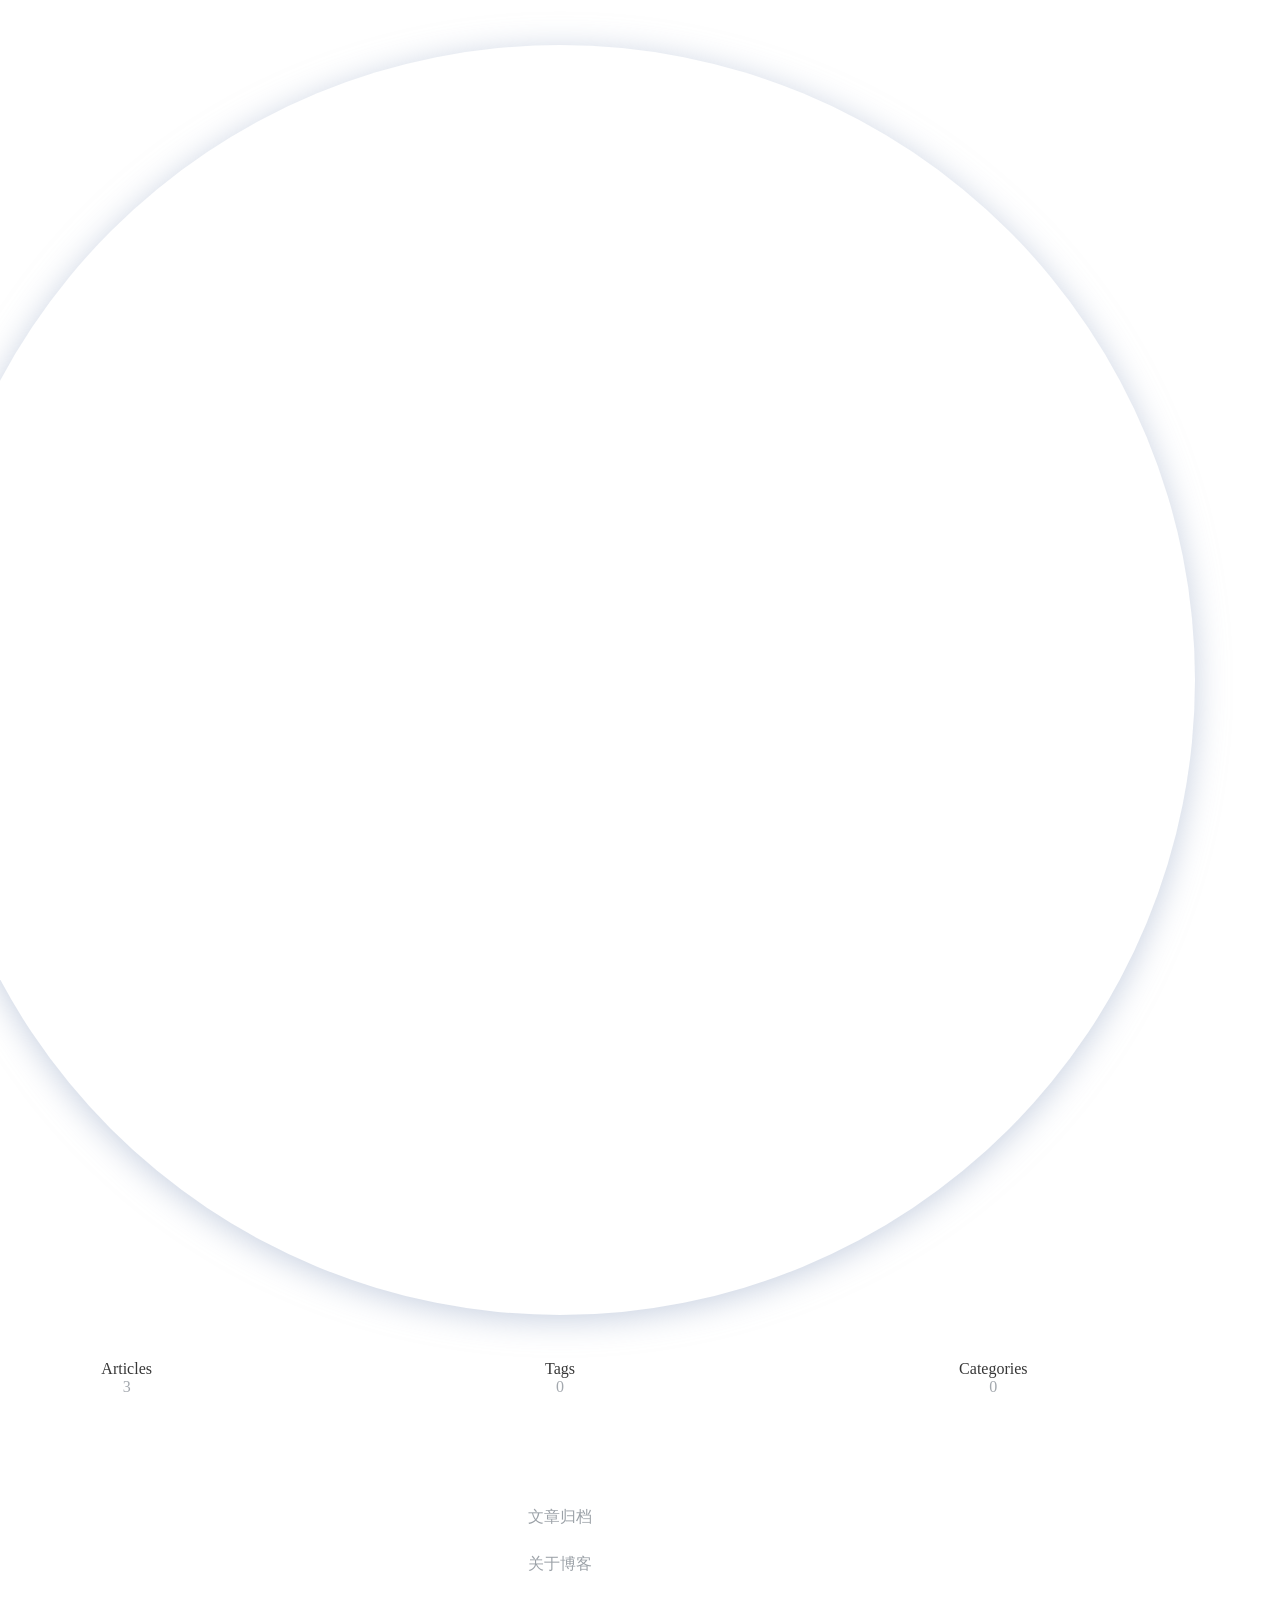
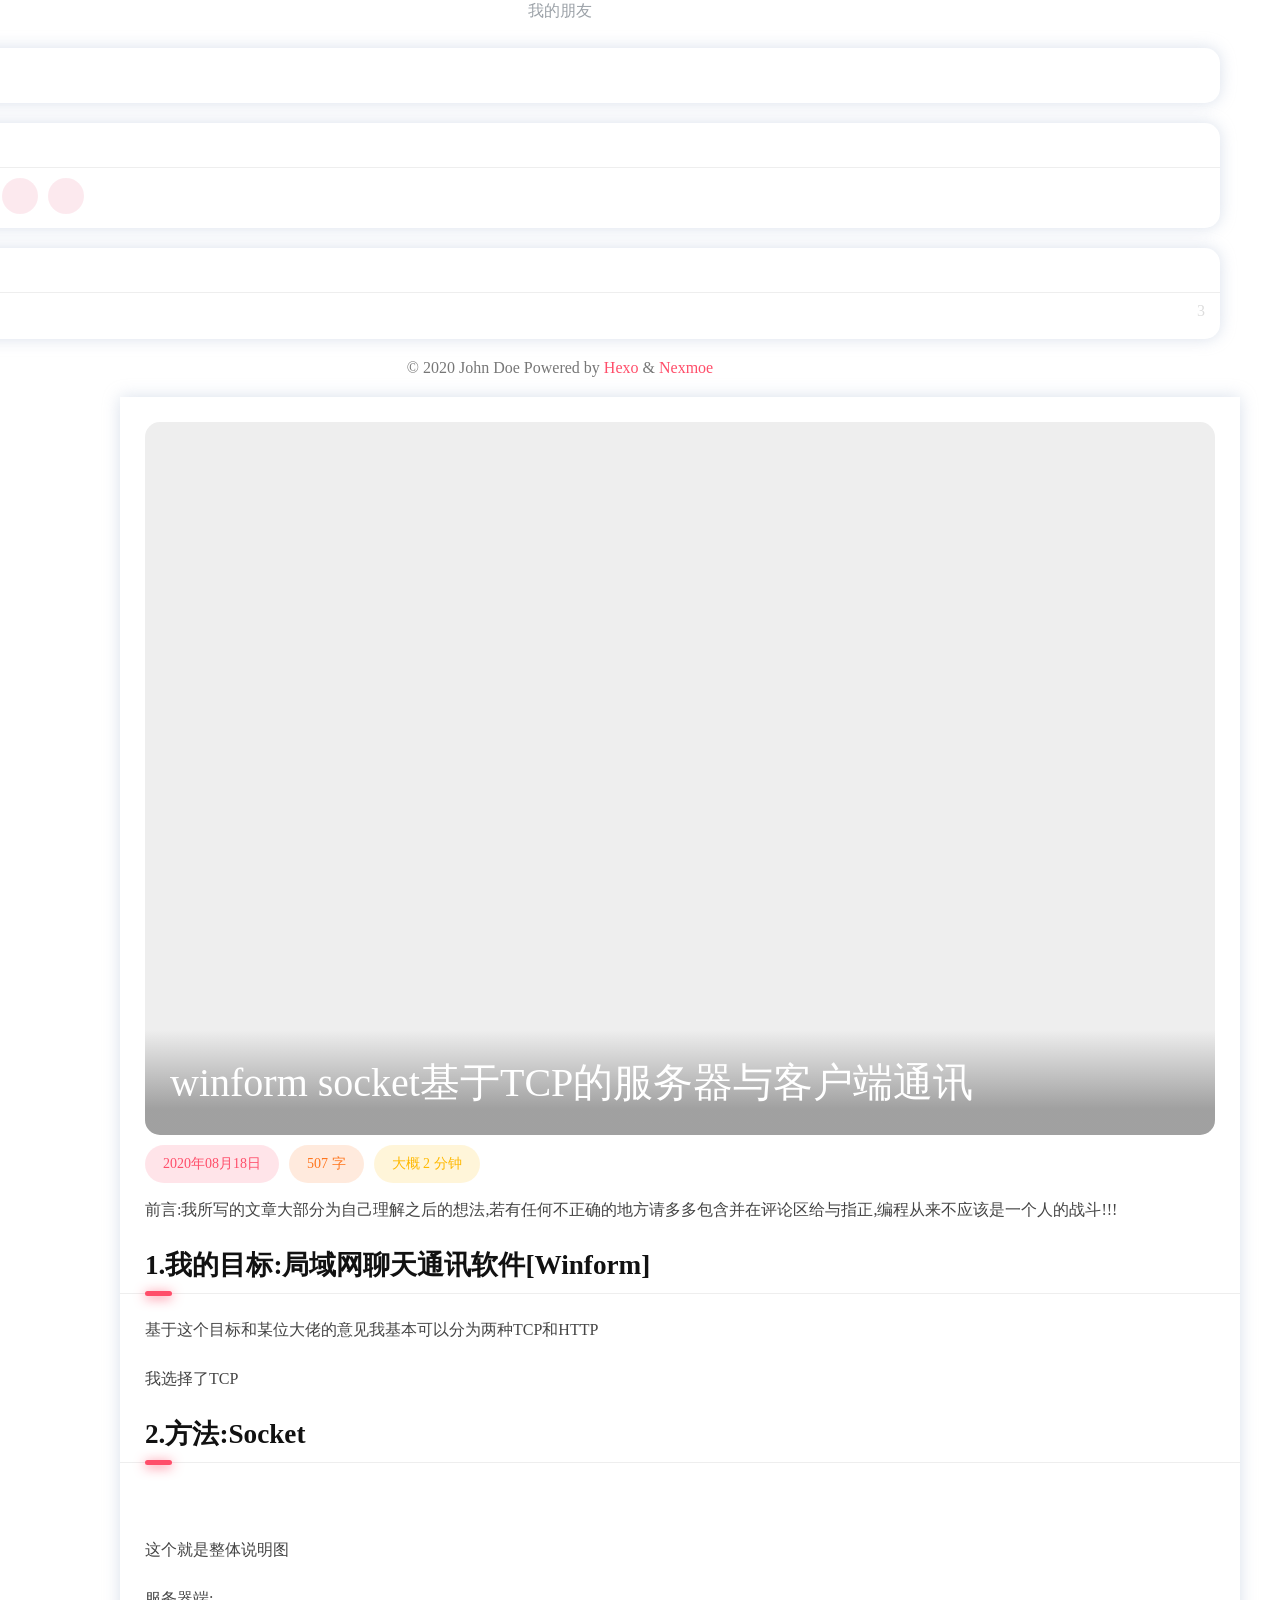
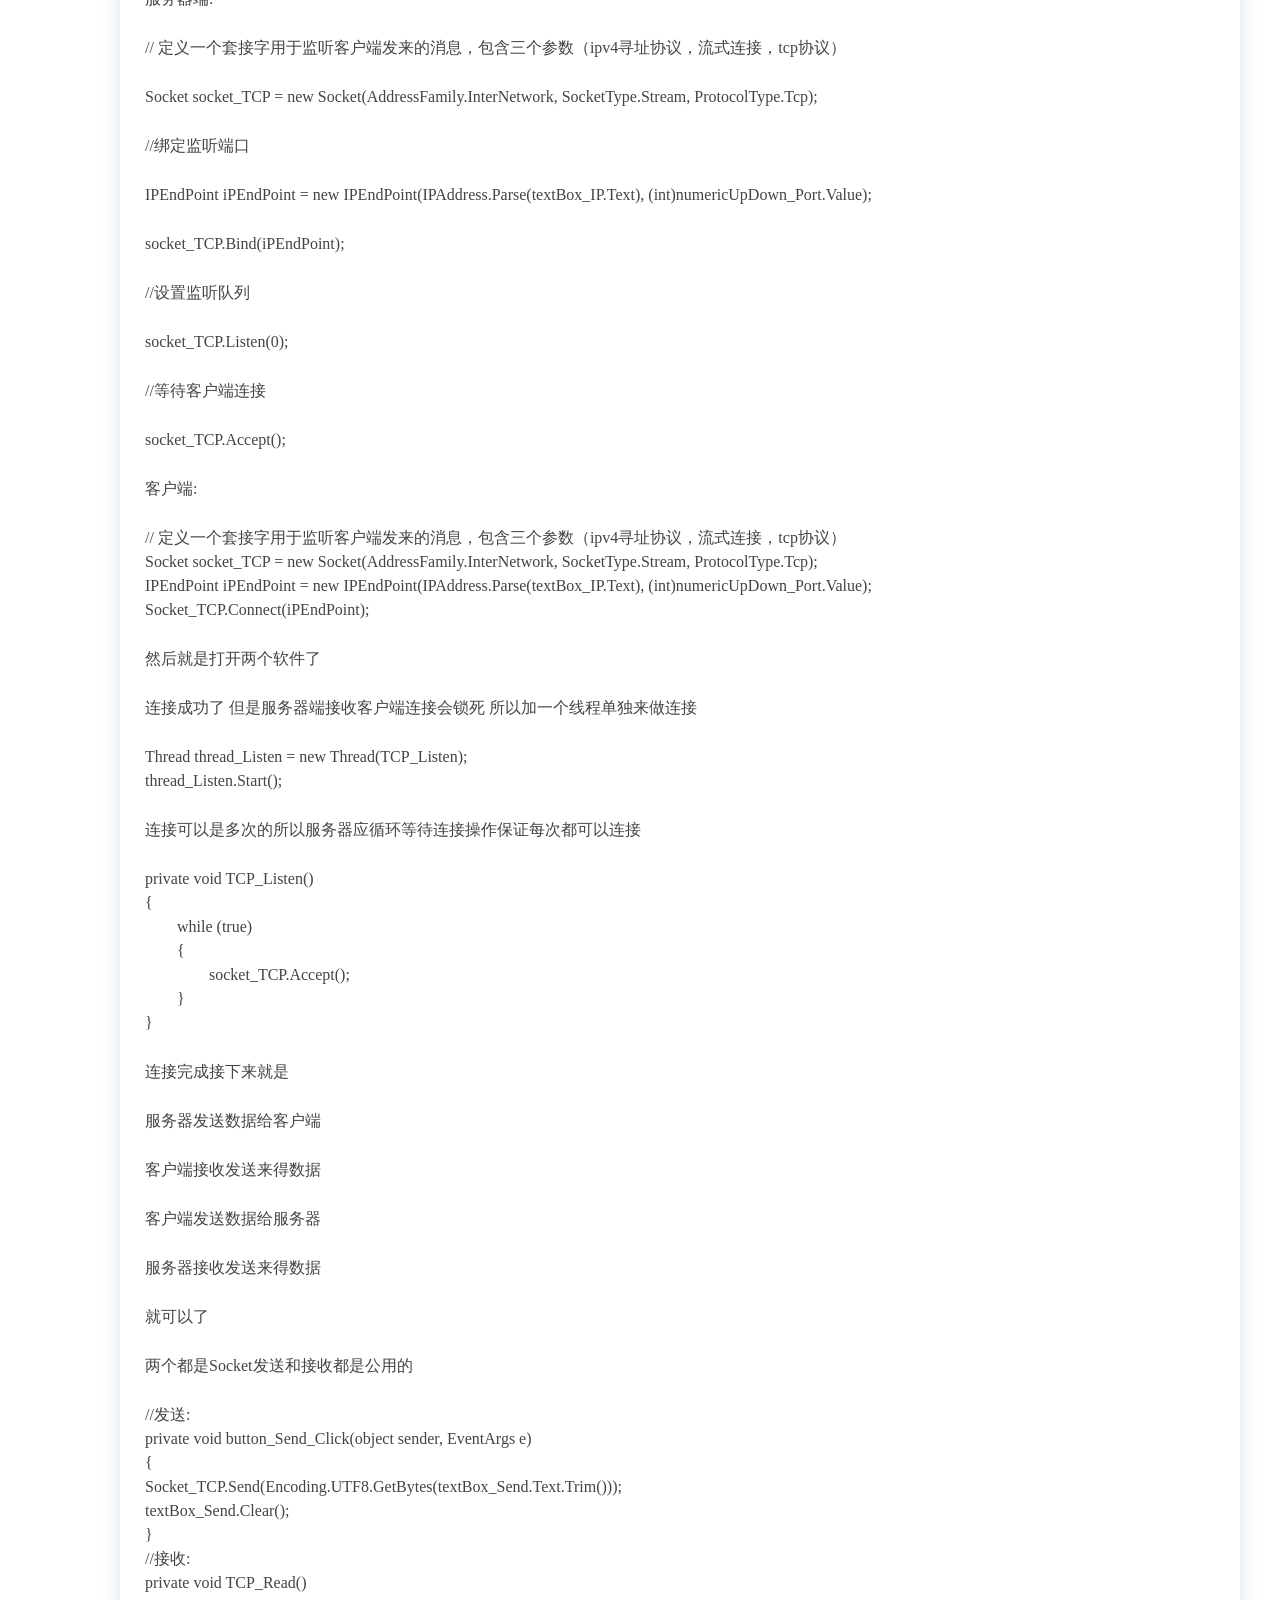
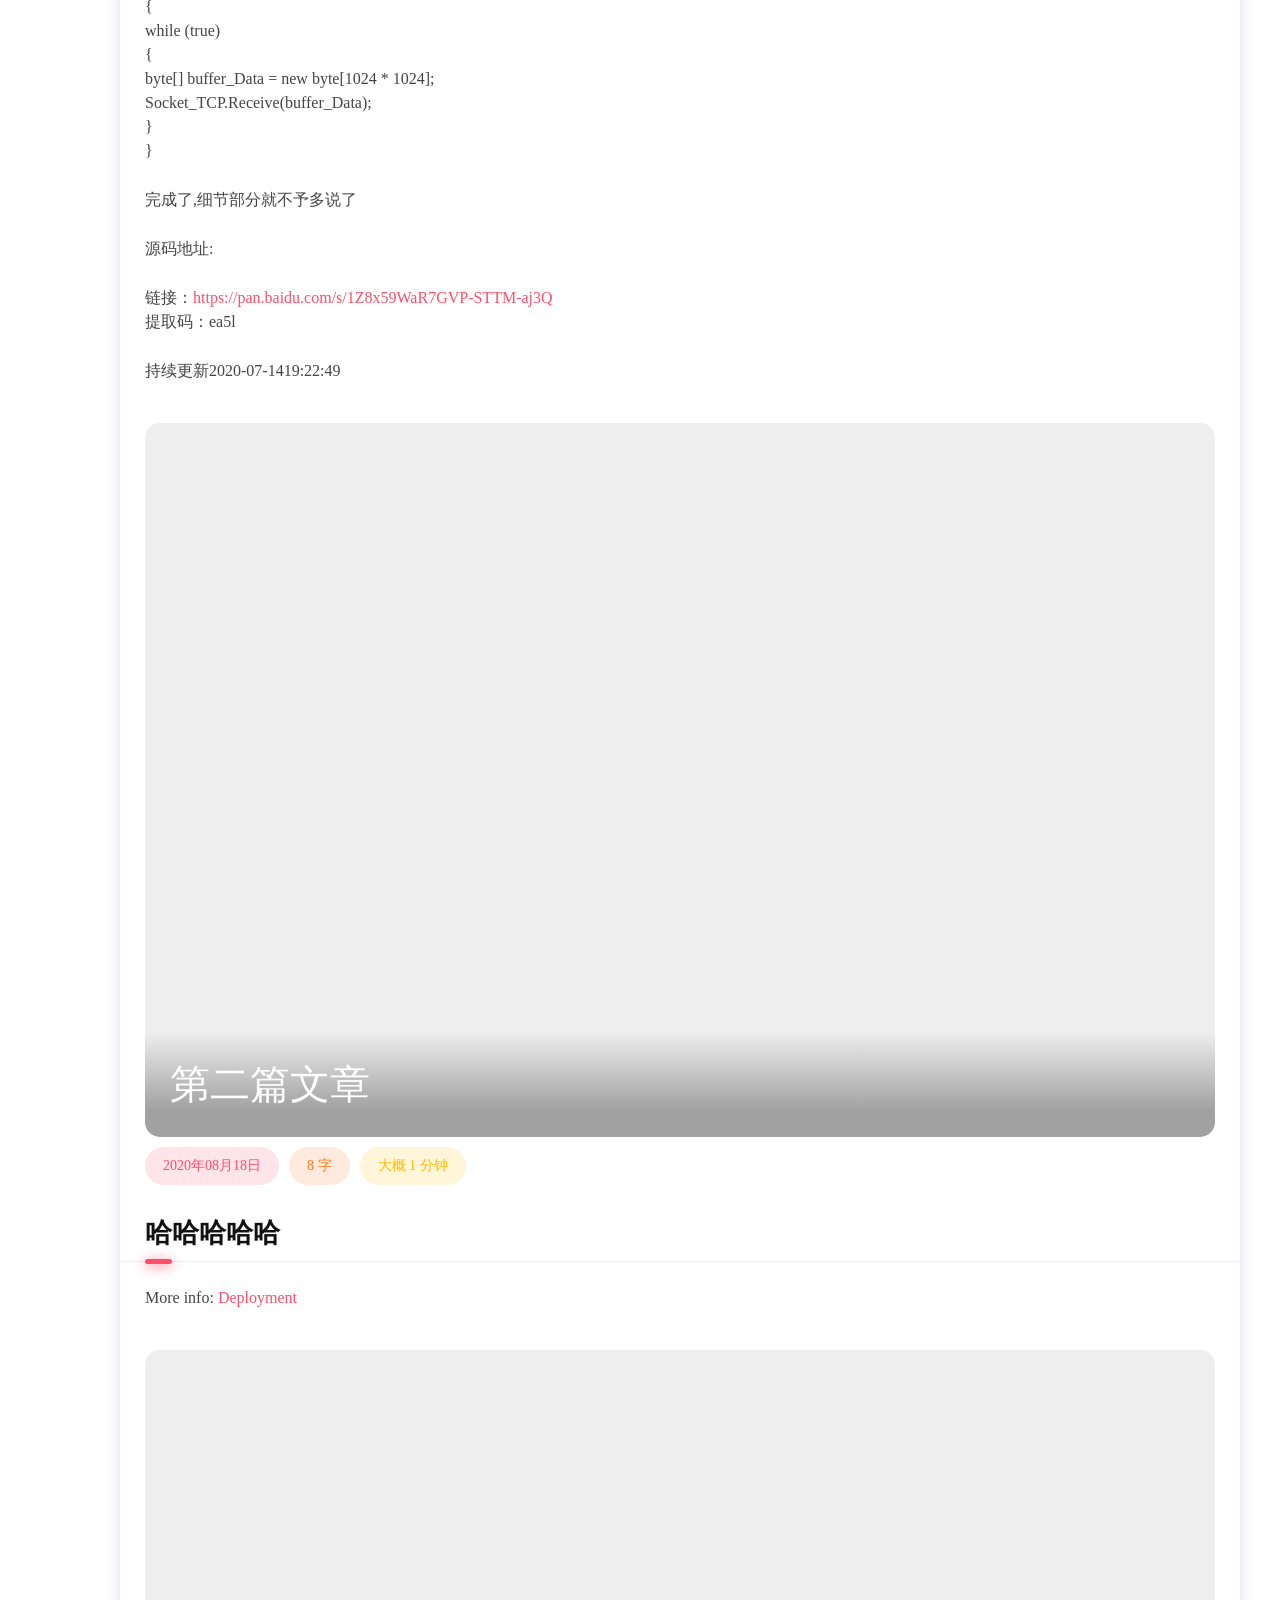
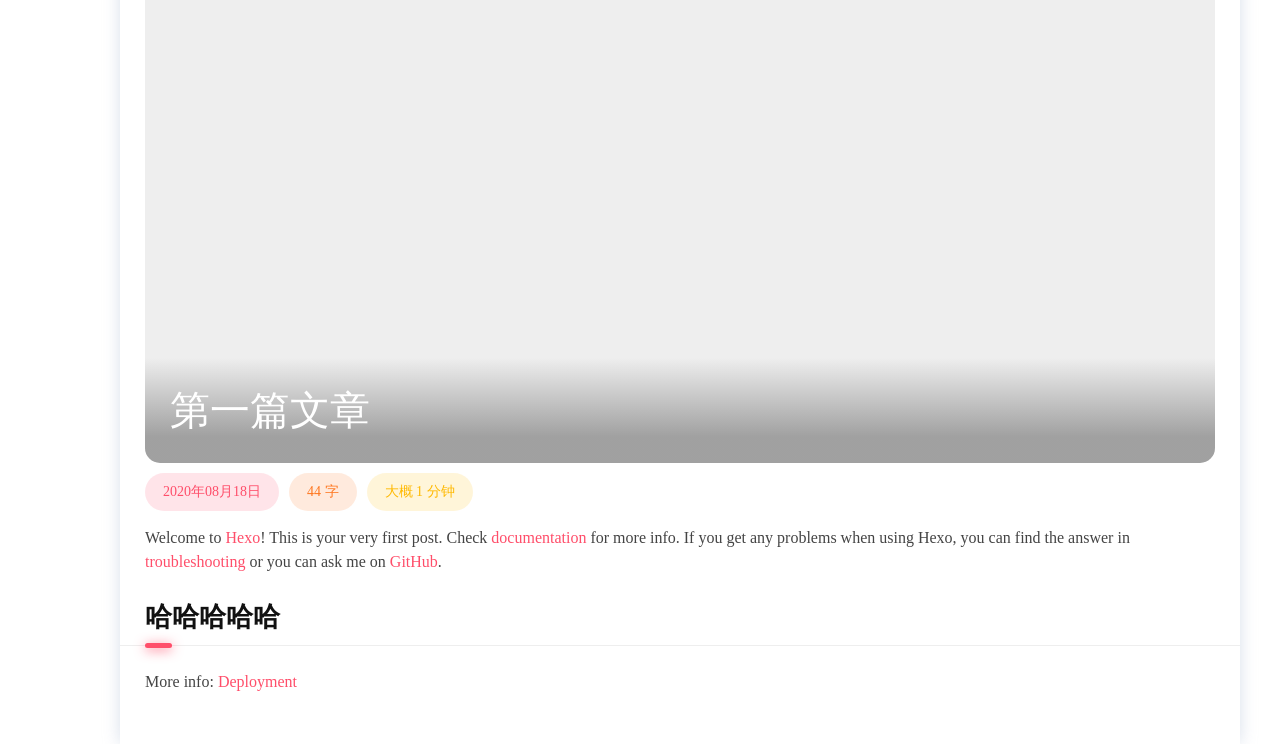
==== index.html @ d2e20ed9 "Site updated: 2020-08-18 17:33:33" ====
<!DOCTYPE html>

<html lang="en">

<head>
  
  <title>葬歌倾城</title>
  <meta charset="UTF-8">
  <meta name="description" content="">
  <meta name="viewport" content="width=device-width, initial-scale=1, maximum-scale=5">
  
  

  <link rel="shortcut icon" href="/favicon.ico" type="image/png" />
  <meta property="og:type" content="website">
<meta property="og:title" content="葬歌倾城">
<meta property="og:url" content="http://yoursite.com/index.html">
<meta property="og:site_name" content="葬歌倾城">
<meta property="og:locale" content="en_US">
<meta property="article:author" content="John Doe">
<meta name="twitter:card" content="summary">
  <link rel="stylesheet" href="https://cdn.jsdelivr.net/combine/npm/highlight.js@9.15.8/styles/atom-one-dark.css,gh/nexmoe/nexmoe.github.io@latest/lib/mdui_043tiny/css/mdui.css,gh/nexmoe/nexmoe.github.io@latest/lib/iconfont/iconfont.css?v=233" crossorigin>
  
    <link rel="stylesheet" href="///at.alicdn.com/t/font_2013763_gtq49u46q4m.css">
  
  <link rel="stylesheet" href="/css/style.css?v=1597742848672">
<meta name="generator" content="Hexo 5.0.2"></head>

<body class="mdui-drawer-body-left">
  
  <div id="nexmoe-background">
    <div class="nexmoe-bg" style="background-image: url(https://cdn.jsdelivr.net/gh/nexmoe/nexmoe.github.io@latest/images/cover/5c3aec85a4343.jpg)"></div>
    <div class="mdui-appbar mdui-shadow-0">
      <div class="mdui-toolbar">
        <a mdui-drawer="{target: '#drawer', swipe: true}" title="menu" class="mdui-btn mdui-btn-icon mdui-ripple"><i class="mdui-icon nexmoefont icon-menu"></i></a>
        <div class="mdui-toolbar-spacer"></div>
        <!--<a href="javascript:;" class="mdui-btn mdui-btn-icon"><i class="mdui-icon material-icons">search</i></a>-->
        <a href="/" title="John Doe" class="mdui-btn mdui-btn-icon"><img src="http://img1.juimg.com/180213/330823-1P21313091272.jpg" alt="John Doe"></a>
       </div>
    </div>
  </div>
  <div id="nexmoe-header">
      <div class="nexmoe-drawer mdui-drawer" id="drawer">
    <div class="nexmoe-avatar mdui-ripple">
        <a href="/" title="John Doe">
            <img src="http://img1.juimg.com/180213/330823-1P21313091272.jpg" alt="John Doe" alt="John Doe">
        </a>
    </div>
    <div class="nexmoe-count">
        <div><span>Articles</span>3</div>
        <div><span>Tags</span>0</div>
        <div><span>Categories</span>0</div>
    </div>
    <div class="nexmoe-list mdui-list" mdui-collapse="{accordion: true}">
        
        <a class="nexmoe-list-item mdui-list-item mdui-ripple" href="/" title="回到首页">
            <i class="mdui-list-item-icon nexmoefont icon-home"></i>
            <div class="mdui-list-item-content">
                回到首页
            </div>
        </a>
        
        <a class="nexmoe-list-item mdui-list-item mdui-ripple" href="/archives" title="文章归档">
            <i class="mdui-list-item-icon nexmoefont icon-container"></i>
            <div class="mdui-list-item-content">
                文章归档
            </div>
        </a>
        
        <a class="nexmoe-list-item mdui-list-item mdui-ripple" href="/about.html" title="关于博客">
            <i class="mdui-list-item-icon nexmoefont icon-info-circle"></i>
            <div class="mdui-list-item-content">
                关于博客
            </div>
        </a>
        
        <a class="nexmoe-list-item mdui-list-item mdui-ripple" href="/PY.html" title="我的朋友">
            <i class="mdui-list-item-icon nexmoefont icon-unorderedlist"></i>
            <div class="mdui-list-item-content">
                我的朋友
            </div>
        </a>
        
    </div>
    <aside id="nexmoe-sidebar">
  
  <div class="nexmoe-widget-wrap">
    <div class="nexmoe-widget nexmoe-search">
        <form id="search_form" action_e="https://cn.bing.com/search?q=site:nexmoe.com" onsubmit="return search();">
            <label><input id="search_value" name="q" type="search" placeholder="Search"></label>
        </form>
    </div>
</div>
  
  <div class="nexmoe-widget-wrap">
    <h3 class="nexmoe-widget-title">Social</h3>
    <div class="nexmoe-widget nexmoe-social">
        <a class="mdui-ripple" href="https://space.bilibili.com/67292154" target="_blank" mdui-tooltip="{content: '哔哩哔哩'}" style="color: rgb(231, 106, 141);background-color: rgba(231, 106, 141, .15);">
            <i class="nexmoefont icon-bilibili"></i>
        </a><a class="mdui-ripple" href="https://www.cnblogs.com/ZGQC/" target="_blank" mdui-tooltip="{content: '博客园'}" style="color: rgb(231, 106, 141);background-color: rgba(231, 106, 141, .15);">
            <i class="nexmoefont icon-bokeyuan"></i>
        </a><a class="mdui-ripple" href="https://github.com/885056928" target="_blank" mdui-tooltip="{content: 'GitHub'}" style="color: rgb(231, 106, 141);background-color: rgba(231, 106, 141, .15);">
            <i class="nexmoefont icon-git"></i>
        </a><a class="mdui-ripple" href="https://gitee.com/ZGQC" target="_blank" mdui-tooltip="{content: '码云'}" style="color: rgb(231, 106, 141);background-color: rgba(231, 106, 141, .15);">
            <i class="nexmoefont icon-mayun"></i>
        </a>
    </div>
</div>
  
  

  
  
  
  
  <div class="nexmoe-widget-wrap">
    <h3 class="nexmoe-widget-title">Archive</h3>
    <div class="nexmoe-widget">
      <ul class="archive-list"><li class="archive-list-item"><a class="archive-list-link" href="/archives/2020/">2020</a><span class="archive-list-count">3</span></li></ul>
    </div>
  </div>


<style>
.nexmoe-widget .archive-list-count{
	position : absolute;
	right: 15px;
	top:9px;
	color: #DDD;
}
</style>

  
</aside>
    <div class="nexmoe-copyright">
        &copy; 2020 John Doe
        Powered by <a href="http://hexo.io/" target="_blank">Hexo</a>
        & <a href="https://github.com/theme-nexmoe/hexo-theme-nexmoe" target="_blank">Nexmoe</a>
    </div>
</div><!-- .nexmoe-drawer -->
  </div>
  <div id="nexmoe-content">
    <div class="nexmoe-primary">
        <section class="nexmoe-posts">
    
    <div class="nexmoe-post">
        <a href="/2020/08/18/winform%20socket%E5%9F%BA%E4%BA%8ETCP%E7%9A%84%E6%9C%8D%E5%8A%A1%E5%99%A8%E4%B8%8E%E5%AE%A2%E6%88%B7%E7%AB%AF%E9%80%9A%E8%AE%AF/">
            
                <div class="nexmoe-post-cover mdui-ripple" style="padding-bottom: 66.66666666666666%;"> 
                    <img data-src="https://cdn.jsdelivr.net/gh/nexmoe/nexmoe.github.io@latest/images/cover/5c3aec85a4343.jpg" data-sizes="auto" alt="winform socket基于TCP的服务器与客户端通讯" class="lazyload">
                    <h1>winform socket基于TCP的服务器与客户端通讯</h1>
                </div>
            
        </a>

        <div class="nexmoe-post-meta nexmoe-rainbow">
            <a><i class="nexmoefont icon-calendar-fill"></i>2020年08月18日</a>
            <a><i class="nexmoefont icon-areachart"></i>507 字</a>
            <a><i class="nexmoefont icon-time-circle-fill"></i>大概 2 分钟</a>
        </div>

        <article>
            
                <p>前言:我所写的文章大部分为自己理解之后的想法,若有任何不正确的地方请多多包含并在评论区给与指正,编程从来不应该是一个人的战斗!!!</p>
<h2 id="1-我的目标-局域网聊天通讯软件-Winform"><a href="#1-我的目标-局域网聊天通讯软件-Winform" class="headerlink" title="1.我的目标:局域网聊天通讯软件[Winform]"></a>1.我的目标:局域网聊天通讯软件[Winform]</h2><p>基于这个目标和某位大佬的意见我基本可以分为两种TCP和HTTP</p>
<p>我选择了TCP</p>
<h2 id="2-方法-Socket"><a href="#2-方法-Socket" class="headerlink" title="2.方法:Socket"></a>2.方法:Socket</h2><p><img data-sizes="auto" data-src="https://img2020.cnblogs.com/blog/1595793/202007/1595793-20200714174446910-1679467831.png" alt="图1" class="lazyload"></p>
<p>这个就是整体说明图</p>
<p>服务器端:</p>
<p>// 定义一个套接字用于监听客户端发来的消息，包含三个参数（ipv4寻址协议，流式连接，tcp协议）</p>
<p>Socket socket_TCP = new Socket(AddressFamily.InterNetwork, SocketType.Stream, ProtocolType.Tcp);</p>
<p>//绑定监听端口</p>
<p>IPEndPoint iPEndPoint = new IPEndPoint(IPAddress.Parse(textBox_IP.Text), (int)numericUpDown_Port.Value);</p>
<p>socket_TCP.Bind(iPEndPoint);</p>
<p>//设置监听队列</p>
<p>socket_TCP.Listen(0);</p>
<p>//等待客户端连接</p>
<p>socket_TCP.Accept();</p>
<p>客户端:</p>
<p>// 定义一个套接字用于监听客户端发来的消息，包含三个参数（ipv4寻址协议，流式连接，tcp协议）<br>Socket socket_TCP = new Socket(AddressFamily.InterNetwork, SocketType.Stream, ProtocolType.Tcp);<br>IPEndPoint iPEndPoint = new IPEndPoint(IPAddress.Parse(textBox_IP.Text), (int)numericUpDown_Port.Value);<br>Socket_TCP.Connect(iPEndPoint);</p>
<p>然后就是打开两个软件了</p>
<p>连接成功了 但是服务器端接收客户端连接会锁死 所以加一个线程单独来做连接</p>
<p>Thread thread_Listen = new Thread(TCP_Listen);<br>thread_Listen.Start();</p>
<p>连接可以是多次的所以服务器应循环等待连接操作保证每次都可以连接</p>
<p>private void TCP_Listen()<br>{<br>　　while (true)<br>　　{<br>　　　　socket_TCP.Accept();<br>　　}<br>}</p>
<p>连接完成接下来就是</p>
<p>服务器发送数据给客户端 </p>
<p>客户端接收发送来得数据</p>
<p>客户端发送数据给服务器</p>
<p>服务器接收发送来得数据</p>
<p>就可以了</p>
<p>两个都是Socket发送和接收都是公用的</p>
<p>//发送:<br>private void button_Send_Click(object sender, EventArgs e)<br>{<br>    Socket_TCP.Send(Encoding.UTF8.GetBytes(textBox_Send.Text.Trim()));<br>    textBox_Send.Clear();<br>}<br>//接收:<br>private void TCP_Read()<br>{<br>    while (true)<br>    {<br>        byte[] buffer_Data = new byte[1024 * 1024];<br>        Socket_TCP.Receive(buffer_Data);<br>    }<br>}</p>
<p>完成了,细节部分就不予多说了</p>
<p>源码地址:</p>
<p>链接：<a target="_blank" rel="noopener" href="https://pan.baidu.com/s/1Z8x59WaR7GVP-STTM-aj3Q">https://pan.baidu.com/s/1Z8x59WaR7GVP-STTM-aj3Q</a><br>提取码：ea5l</p>
<p>持续更新2020-07-1419:22:49</p>

            
        </article>
    </div>
    
    <div class="nexmoe-post">
        <a href="/2020/08/18/%E7%AC%AC%E4%B8%80%E7%AF%87%E6%96%87%E7%AB%A0/">
            
                <div class="nexmoe-post-cover mdui-ripple" style="padding-bottom: 66.66666666666666%;"> 
                    <img data-src="https://cdn.jsdelivr.net/gh/nexmoe/nexmoe.github.io@latest/images/cover/5c3aec85a4343.jpg" data-sizes="auto" alt="第二篇文章" class="lazyload">
                    <h1>第二篇文章</h1>
                </div>
            
        </a>

        <div class="nexmoe-post-meta nexmoe-rainbow">
            <a><i class="nexmoefont icon-calendar-fill"></i>2020年08月18日</a>
            <a><i class="nexmoefont icon-areachart"></i>8 字</a>
            <a><i class="nexmoefont icon-time-circle-fill"></i>大概 1 分钟</a>
        </div>

        <article>
            
                <h2 id="哈哈哈哈哈"><a href="#哈哈哈哈哈" class="headerlink" title="哈哈哈哈哈"></a>哈哈哈哈哈</h2><p>More info: <a target="_blank" rel="noopener" href="https://hexo.io/docs/one-command-deployment.html">Deployment</a></p>

            
        </article>
    </div>
    
    <div class="nexmoe-post">
        <a href="/2020/08/18/text/">
            
                <div class="nexmoe-post-cover mdui-ripple" style="padding-bottom: 66.66666666666666%;"> 
                    <img data-src="https://cdn.jsdelivr.net/gh/nexmoe/nexmoe.github.io@latest/images/cover/5c3aec85a4343.jpg" data-sizes="auto" alt="第一篇文章" class="lazyload">
                    <h1>第一篇文章</h1>
                </div>
            
        </a>

        <div class="nexmoe-post-meta nexmoe-rainbow">
            <a><i class="nexmoefont icon-calendar-fill"></i>2020年08月18日</a>
            <a><i class="nexmoefont icon-areachart"></i>44 字</a>
            <a><i class="nexmoefont icon-time-circle-fill"></i>大概 1 分钟</a>
        </div>

        <article>
            
                <p>Welcome to <a target="_blank" rel="noopener" href="https://hexo.io/">Hexo</a>! This is your very first post. Check <a target="_blank" rel="noopener" href="https://hexo.io/docs/">documentation</a> for more info. If you get any problems when using Hexo, you can find the answer in <a target="_blank" rel="noopener" href="https://hexo.io/docs/troubleshooting.html">troubleshooting</a> or you can ask me on <a target="_blank" rel="noopener" href="https://github.com/hexojs/hexo/issues">GitHub</a>.</p>
<h2 id="哈哈哈哈哈"><a href="#哈哈哈哈哈" class="headerlink" title="哈哈哈哈哈"></a>哈哈哈哈哈</h2><p>More info: <a target="_blank" rel="noopener" href="https://hexo.io/docs/one-command-deployment.html">Deployment</a></p>

            
        </article>
    </div>
    
</section>

    </div>
  </div>
  <script src="https://cdn.jsdelivr.net/combine/npm/lazysizes@5.1.0/lazysizes.min.js,gh/highlightjs/cdn-release@9.15.8/build/highlight.min.js,npm/mdui@0.4.3/dist/js/mdui.min.js?v=1"></script>
<script >hljs.initHighlightingOnLoad();</script>


    <script src="https://cdn.jsdelivr.net/gh/xtaodada/xtaodada.github.io@0.0.2/copy.js"></script>


<script src="/js/app.js?v=1597742848673"></script>
  





</body>

</html>
---- css/style.css ----
*,
*::after,
*::before {
  box-sizing: border-box;
}
a {
  text-decoration: none;
}
body {
  max-width: 1200px;
  margin: auto !important;
}
#nexmoe-background .nexmoe-bg {
  opacity: 0.2;
  background-size: cover;
  filter: blur(30px);
  height: 100vh;
  width: 100%;
  position: fixed;
  top: 0;
  left: 0;
  z-index: -1;
}
#nexmoe-background .mdui-appbar {
  padding: 10px;
  display: none;
}
#nexmoe-background .mdui-appbar img {
  width: 100%;
}
@media screen and (max-width: 1023px) {
  .nexmoe-bg {
    position: relative;
  }
  .mdui-appbar {
    display: block !important;
  }
}
#nexmoe-header {
  margin-left: -240px;
}
#nexmoe-header .mdui-drawer {
  left: unset;
  scrollbar-width: none;
}
#nexmoe-header .mdui-drawer::-webkit-scrollbar {
  display: none;
}
#nexmoe-header .nexmoe-avatar,
#nexmoe-header .nexmoe-avatar img {
  width: 100%;
  font-size: 0 0;
  border-radius: 80px;
  -webkit-border-radius: 80px;
  -moz-border-radius: 80px;
  box-shadow: inset 0 -1px 0 #333 sf;
  -webkit-transition: -webkit-transform 1.5s ease-out;
  -moz-transition: -moz-transform 1.5s ease-out;
  transition: transform 1.5s ease-out;
}
#nexmoe-header .nexmoe-avatar {
  margin: 45px;
  z-index: 4;
  position: relative;
  font-size: 0;
  width: calc(100% - 90px);
  overflow: hidden;
  border-radius: 100%;
  box-shadow: 0 0.3rem 2rem rgba(161,177,204,0.6);
}
#nexmoe-header .nexmoe-avatar a {
  padding-bottom: 100%;
  display: block;
  height: 0;
}
#nexmoe-header .nexmoe-count {
  padding: 0 30px;
  margin-bottom: 30px;
  display: -webkit-box;
  display: -ms-flexbox;
  display: flex;
}
#nexmoe-header .nexmoe-count div {
  -webkit-box-flex: 1;
  -ms-flex: 1;
  flex: 1;
  text-align: center;
  color: #a3a8ae;
}
#nexmoe-header .nexmoe-count div span {
  color: #363636;
  display: block;
}
#nexmoe-header .nexmoe-search input {
  border: none !important;
  background-color: transparent;
  padding: 20px;
  box-sizing: border-box;
  outline: none;
}
#nexmoe-header .nexmoe-social {
  padding: 5px;
}
#nexmoe-header .nexmoe-social a {
  width: 36px;
  height: 36px;
  line-height: 36px;
  margin: 5px;
  border-radius: 100%;
  display: inline-block;
  text-align: center;
  color: #606266;
}
#nexmoe-header .nexmoe-list {
  padding: 8px 20px;
}
#nexmoe-header .nexmoe-list .nexmoe-list-item {
  padding: 0 36px;
  color: #9ca2a8;
  transition: all 0.35s ease-out;
  border-radius: 15px;
  margin-bottom: 10px;
  text-align: center;
}
#nexmoe-header .nexmoe-list .nexmoe-list-item.active,
#nexmoe-header .nexmoe-list .nexmoe-list-item.active i {
  color: #fff;
}
#nexmoe-header .nexmoe-list .nexmoe-list-item.active {
  opacity: 0.9;
  background: #ff4e6a;
  box-shadow: 0 2px 12px #ff4e6a;
}
#nexmoe-header .nexmoe-list .nexmoe-list-item i {
  font-size: 22px;
  color: #9ca2a8;
}
#nexmoe-header .nexmoe-list .nexmoe-list-item .mdui-list-item-content {
  margin-left: 0px;
  transition: all 0.35s ease-out;
}
#nexmoe-header .nexmoe-widget-wrap {
  box-shadow: 0 0 1rem rgba(161,177,204,0.4);
  background-color: #fff;
  margin: 20px;
  border-radius: 15px;
  overflow: hidden;
  white-space: normal;
}
#nexmoe-header .nexmoe-widget-wrap .nexmoe-widget-title {
  font-size: 1.2em;
  font-weight: normal;
  padding: 12px 10px 10px;
  border-bottom: 1px solid #eee;
  margin: 0;
}
#nexmoe-header .nexmoe-widget-wrap .nexmoe-widget ul {
  list-style-type: none;
  padding: 0;
  margin: 0;
}
#nexmoe-header .nexmoe-widget-wrap .nexmoe-widget ul li {
  overflow: hidden;
  text-overflow: ellipsis;
  white-space: nowrap;
  border-bottom: 1px solid #eee;
  position: relative;
}
#nexmoe-header .nexmoe-widget-wrap .nexmoe-widget ul li a {
  padding: 14px 10px;
  display: block;
  color: #606266;
}
#nexmoe-header .nexmoe-widget-wrap .nexmoe-widget ul li:last-child {
  border-bottom: none;
}
#nexmoe-header .nexmoe-widget-wrap .nexmoe-widget .category-list-count {
  background-color: rgba(255,78,106,0.1);
  display: inline-block;
  width: 26px;
  height: 26px;
  line-height: 26px;
  text-align: center;
  border-radius: 100%;
  color: #ff4e6a;
  position: absolute;
  right: 10px;
  top: 10px;
}
#nexmoe-header .nexmoe-widget-wrap .tagcloud {
  padding: 10px;
  padding-bottom: 5px;
}
#nexmoe-header .nexmoe-widget-wrap .tagcloud a {
  border-radius: 15px;
  padding: 5px 10px;
  font-size: 12px !important;
  display: inline-block;
  margin-bottom: 5px;
}
#nexmoe-header .nexmoe-widget-wrap .tagcloud a:before {
  content: "# ";
}
#nexmoe-header .nexmoe-widget-wrap:first-child {
  margin-top: 0;
}
#nexmoe-header .nexmoe-copyright {
  padding: 0 30px;
  text-align: center;
  color: #777;
  white-space: normal;
  margin-bottom: 20px;
}
#nexmoe-header .nexmoe-copyright a {
  color: #ff4e6a;
}
@media screen and (max-width: 1024px) {
  #nexmoe-header {
    margin-left: 0;
  }
  #nexmoe-header .mdui-drawer {
    left: 0;
  }
}
#nexmoe-content {
  position: relative;
}
#nexmoe-content .nexmoe-primary {
  box-shadow: 0 0 1rem rgba(161,177,204,0.4);
  background-color: #fff;
  float: left;
  width: 100%;
  padding: 25px;
  position: absolute;
  min-height: 100vh;
}
#nexmoe-content .nexmoe-primary .nexmoe-page-nav {
  list-style: none;
  text-align: center;
  display: inline-block;
  color: #ddd;
  background-color: #f5f6f5;
  border-radius: 15px;
  margin-top: -10px;
}
#nexmoe-content .nexmoe-primary .nexmoe-page-nav .prev {
  margin-left: 8px;
}
#nexmoe-content .nexmoe-primary .nexmoe-page-nav .page-number,
#nexmoe-content .nexmoe-primary .nexmoe-page-nav .extend {
  color: #999;
  border-radius: 15px;
  width: 35px;
  height: 35px;
  line-height: 35px;
  margin-right: 8px;
  float: left;
}
#nexmoe-content .nexmoe-primary .nexmoe-page-nav .current {
  color: #fff;
  background: #ff4e6a;
  opacity: 0.9;
  box-shadow: 0 2px 12px #ff4e6a;
}
#nexmoe-content .nexmoe-posts {
  position: relative;
}
#nexmoe-content .nexmoe-posts .nexmoe-post {
  width: 100%;
  margin-bottom: 40px;
}
#nexmoe-content .nexmoe-posts .nexmoe-post article p:first-child {
  margin-top: 0;
}
#nexmoe-content .nexmoe-posts .nexmoe-post article p:last-child {
  margin-bottom: 0;
}
#nexmoe-content .nexmoe-posts .nexmoe-post-meta {
  margin: 10px 0 !important;
}
#nexmoe-content .nexmoe-posts .nexmoe-post:last-child {
  margin-bottom: 25px;
}
#nexmoe-content .nexmoe-post .nexmoe-post-cover {
  width: 100%;
  position: relative;
  overflow: hidden;
  border-radius: 15px;
  min-height: 95px;
  background-color: #eee;
}
#nexmoe-content .nexmoe-post .nexmoe-post-cover img {
  width: 100%;
  display: block;
  opacity: 0;
  transition: opacity 400ms ease-out;
  position: absolute;
  left: 0;
  top: 0;
  border-radius: 15px;
  border: 1px solid #eee;
}
#nexmoe-content .nexmoe-post .nexmoe-post-cover img.lazyloaded {
  opacity: 1;
}
#nexmoe-content .nexmoe-post .nexmoe-post-cover h1 {
  color: #fff;
  font-size: 2.5em;
  font-weight: normal;
  margin: 0;
  margin-top: 10px;
  padding-left: 1px;
  position: absolute;
  bottom: 0;
  width: 100%;
  box-sizing: border-box;
  text-transform: none;
  z-index: 1;
  margin: 0;
  padding: 25px;
}
#nexmoe-content .nexmoe-post .nexmoe-post-cover h1:after {
  background-image: -moz-linear-gradient(to top, rgba(16,16,16,0.35) 25%, rgba(16,16,16,0) 100%);
  background-image: -webkit-linear-gradient(to top, rgba(16,16,16,0.35) 25%, rgba(16,16,16,0) 100%);
  background-image: -ms-linear-gradient(to top, rgba(16,16,16,0.35) 25%, rgba(16,16,16,0) 100%);
  background-image: linear-gradient(to top, rgba(16,16,16,0.35) 25%, rgba(16,16,16,0) 100%);
  -moz-pointer-events: none;
  -webkit-pointer-events: none;
  -ms-pointer-events: none;
  pointer-events: none;
  background-size: cover;
  content: '';
  display: block;
  height: 100%;
  left: 0;
  position: absolute;
  bottom: 0;
  width: 100%;
  z-index: -1;
}
#nexmoe-content .nexmoe-post .nexmoe-post-meta {
  margin: 25px 0px;
  font-size: 0;
}
#nexmoe-content .nexmoe-post .nexmoe-post-meta a {
  border-radius: 20px;
  padding: 10px 18px;
  font-size: 14px;
  display: inline-block;
  margin-bottom: 5px;
  margin-right: 10px;
}
#nexmoe-content .nexmoe-post .nexmoe-post-meta a .nexmoefont {
  font-size: 14px;
}
#nexmoe-content .nexmoe-post .nexmoe-post-meta a:before,
#nexmoe-content .nexmoe-post .nexmoe-post-meta i:before {
  margin-right: 5px;
}
#nexmoe-content .nexmoe-post .nexmoe-post-copyright {
  margin: 0 -25px;
  margin-bottom: 25px;
  padding: 25px;
  color: #856404;
  background-color: #fff3cd;
  line-height: 1.5em;
  position: relative;
}
#nexmoe-content .nexmoe-post .nexmoe-post-copyright a {
  color: #ff4e6a;
}
#nexmoe-content .nexmoe-post-footer {
  background-color: #f5f6f5;
  padding: 25px;
  margin: -25px;
  margin-top: 0;
}
#nexmoe-content::after {
  clear: both;
  display: table;
  content: ' ';
}
@media screen and (max-width: 1024px) {
  #nexmoe-content .nexmoe-primary {
    width: 100%;
    position: relative;
    min-height: 100vh;
  }
  #nexmoe-content .nexmoe-secondary {
    display: none;
  }
}
@media screen and (min-width: 1024px) {
  body {
    padding-left: 80px;
  }
  #nexmoe-header .mdui-drawer-close {
    -webkit-transform: translateX(-160px);
    transform: translateX(-160px);
  }
  #nexmoe-header .mdui-drawer-close .nexmoe-avatar {
    padding: 16px;
    width: 80px;
    margin-left: 160px;
    margin-top: 8px;
  }
  #nexmoe-header .mdui-drawer-close .nexmoe-count {
    padding: 16px;
    width: 80px;
    margin-left: 160px;
    display: block;
  }
  #nexmoe-header .mdui-drawer-close .nexmoe-count div {
    display: block;
    margin-bottom: 10px;
  }
  #nexmoe-header .mdui-drawer-close .nexmoe-count div:last-child {
    margin-bottom: 0;
  }
  #nexmoe-header .mdui-drawer-close .mdui-list {
    margin-left: 160px;
  }
  #nexmoe-header .mdui-drawer-close .nexmoe-list-item {
    padding: 0 17px;
    color: #9ca2a8;
  }
  #nexmoe-header .mdui-drawer-close .mdui-list-item-icon~.mdui-list-item-content {
    margin-left: 32px;
  }
  #nexmoe-header .mdui-drawer-close .nexmoe-list {
    padding: 8px 10px;
  }
}
article {
  color: #444;
  font-family: microsoft yahei;
}
article p {
  line-height: 24px;
}
article code {
  background-color: rgba(27,31,35,0.05);
  border-radius: 6px;
  font-size: 85%;
  padding: 0.2em 0.4em;
}
article code::-webkit-scrollbar {
  width: 10px;
  height: 10px;
}
article code::-webkit-scrollbar-thumb {
  border-radius: 6px;
  background-color: #888;
}
article pre {
  border-radius: 15px;
  overflow: hidden;
  -webkit-box-sizing: border-box;
  box-sizing: border-box;
  margin: 25px 0;
  padding: 15px;
  position: relative;
  background: #282c34;
  line-height: 1.3em;
}
article pre::before {
  background: #282c34;
  height: 32px;
  margin-bottom: 0;
  display: block;
}
article pre::after {
  position: absolute;
  border-radius: 50%;
  background: #ff5f56;
  width: 12px;
  height: 12px;
  top: 0;
  left: 12px;
  margin-top: 12px;
  -webkit-box-shadow: 20px 0 #ffbd2e, 40px 0 #27c93f;
  box-shadow: 20px 0 #ffbd2e, 40px 0 #27c93f;
}
article pre code {
  position: relative;
  border: none;
  border-radius: 0;
  font-size: 100%;
  font-family: Consolas;
}
article pre code::after {
  color: #5c6370;
  position: absolute;
  top: 0.5em;
  bottom: 0.5em;
  left: 0;
  text-align: left;
  clip: rect(-100px 2em 9999px 0);
  clip: rect(-100px 5ch 9999px 0);
  overflow: hidden;
  padding: 1px 0;
  padding-left: 12px;
  background: #282c34;
}
article a {
  -webkit-transition: all 0.35s ease-out;
  transition: all 0.35s ease-out;
  color: #ff4e6a;
  text-decoration: none;
  word-wrap: break-word;
}
article a:hover,
article a:focus {
  color: #ff4e6a;
}
article a:hover {
  text-decoration: underline;
}
article p {
  margin: 25px 0;
  position: relative;
}
article p::after {
  content: "";
  clear: both;
  display: block;
}
article del {
  color: #999;
  font-size: 0.9em;
}
article table.nexmoe-album {
  margin: -5px;
  max-width: calc(100% + 10px);
}
article table.nexmoe-album + .nexmoe-album {
  margin-top: 5px;
}
article table.nexmoe-album,
article table.nexmoe-album thead,
article table.nexmoe-album th,
article table.nexmoe-album td {
  border: none;
  box-shadow: none;
}
article table.nexmoe-album * {
  background-color: transparent !important;
}
article table.nexmoe-album th,
article table.nexmoe-album td {
  padding: 5px;
  height: 300px;
}
article table.nexmoe-album th a::after,
article table.nexmoe-album td a::after {
  display: none;
}
@media screen and (max-width: 1024px) {
  article table.nexmoe-album th,
  article table.nexmoe-album td {
    height: 100px;
  }
}
article table.nexmoe-album img {
  width: 100%;
  height: 100%;
  object-fit: cover;
}
article img {
  display: block;
  border-radius: 6px;
  border: 1px solid #eee;
}
article img.lazyload,
article img.lazyloading {
  opacity: 0;
  transition: opacity 400ms ease-out;
}
article img.lazyloaded {
  opacity: 1;
}
article h1,
article h2,
article h3,
article h4,
article h5,
article h6 {
  color: #111;
  margin: 25px 0;
}
article h4,
article h5,
article h6 {
  position: relative;
}
article h4:before,
article h5:before,
article h6:before {
  display: inline-block;
  width: 1em;
  content: '#';
  color: #ff4e6a;
}
article h1 {
  font-size: 2.5em;
}
article h2 {
  font-size: 1.7em;
  position: relative;
  padding-bottom: 10px;
}
article h2:before {
  content: "";
  width: 100%;
  padding: 0px 25px;
  border-bottom: 1px solid #eee;
  position: absolute;
  bottom: -1px;
  left: -25px;
  box-sizing: unset;
}
article h2:after {
  transition: all 0.35s ease-out;
  content: "";
  position: absolute;
  background: #ff4e6a;
  width: 1em;
  height: 5px;
  bottom: -3px;
  left: 0;
  border-radius: 6px;
  box-shadow: 0 2px 12px rgba(255,78,106,0.85);
}
article h2:hover:after {
  width: 2em;
}
article h3 {
  font-size: 1.3em;
}
article h4 {
  font-size: 1.15em;
}
article h5 {
  font-size: 1em;
}
article h6 {
  font-size: 0.9em;
}
article blockquote {
  color: #666;
  margin: 25px 0;
  padding: 0.1em 2.2em;
  background-color: #f8f8f8;
  line-height: 28px;
  position: relative;
  border-radius: 6px;
  border: 1px solid #eee;
  font-family: sf pro sc, sf pro display, sf pro icons, aos icons, pingfang sc, helvetica neue, helvetica, arial, sans-serif;
}
article blockquote:before {
  content: "\201C";
  top: 15px;
  left: 10px;
  position: absolute;
  color: #888;
  font-size: 3em;
}
article blockquote:after {
  content: "\201D";
  bottom: -8px;
  right: 10px;
  position: absolute;
  color: #888;
  font-size: 3em;
}
article hr {
  display: block;
  border: 0;
  border-top: 1px dashed #ccc;
  margin: 25px 0;
  padding: 0;
}
article sub,
article sup {
  font-size: 75%;
  line-height: 0;
  position: relative;
  vertical-align: baseline;
}
article sup {
  top: -0.5em;
}
article sub {
  bottom: -0.25em;
}
article ul {
  padding: 0 0 0 2em;
  margin-top: 0;
}
article ul .mdui-checkbox {
  padding-left: 22px;
  height: 18px;
}
article ul .mdui-checkbox-icon {
  top: 4px;
}
article ol {
  padding: 0 0 0 2.5em;
  margin-top: 0;
}
article > ol {
  list-style-type: none;
  counter-reset: item;
}
article > ol > li {
  position: relative;
}
article > ol > li::before {
  content: counter(item);
  counter-increment: item;
  position: absolute;
  top: 0;
  left: -2.5em;
  height: 1.5rem;
  width: 1.5rem;
  text-align: center;
  border-radius: 100%;
  background-color: rgba(255,78,106,0.1);
  color: #ff4e6a;
}
article li {
  line-height: 24px;
}
article li p {
  margin: 0 !important;
}
article dd {
  margin: 0 0 0 2em;
}
article table {
  color: #5b6064;
  border-spacing: 0;
  text-align: center;
  border-collapse: collapse;
  -webkit-box-shadow: 0 0 0 1px #eee;
  box-shadow: 0 0 0 1px #eee;
  display: inline-block;
  max-width: 100%;
  overflow: auto;
  white-space: nowrap;
  margin: auto;
  border-radius: 6px;
}
article table::-webkit-scrollbar {
  width: 6px;
  height: 6px;
}
article table::-webkit-scrollbar-thumb {
  background-color: #888;
}
article table thead {
  border-bottom: 1px solid #eee;
  background-color: #f8f8f8;
}
article table thead tr {
  background-color: #f8f8f8;
}
article table th {
  border-right: 1px solid #eee;
  padding: 13px 26px;
  font-weight: 400;
}
article table td {
  border-right: 1px solid #eee;
  padding: 13px 26px;
}
article table th:last-child,
article table td:last-child {
  border: none;
}
article table tr {
  background-color: #fff;
}
article table tr:nth-child(2n) {
  background-color: #f8f8f8;
}
article img,
article canvas,
article iframe,
article video,
article svg,
article select,
article textarea {
  width: auto;
  max-width: 100%;
}
details ul {
  padding-left: 1.7em;
}
summary {
  cursor: pointer;
}
summary i {
  margin-right: 0.3em;
  width: 24px;
}
summary .remove {
  display: none;
}
details[open] > summary .add {
  display: none;
}
details[open] > summary .remove {
  display: inline-block;
}
.aplayer {
  -webkit-box-shadow: 0 0 0 1px #eee !important;
  box-shadow: 0 0 0 1px #eee !important;
  border-radius: 6px !important;
  margin: 25px 0 !important;
  height: 90px;
}
.aplayer .aplayer-info {
  padding: 9px 7px 0 10px !important;
}
.aplayer .aplayer-info .aplayer-controller .aplayer-bar-wrap {
  margin-left: 1px !important;
  padding-right: 3px;
}
.aplayer .aplayer-info .aplayer-controller .aplayer-bar-wrap .aplayer-bar,
.aplayer .aplayer-info .aplayer-controller .aplayer-bar-wrap .aplayer-bar .aplayer-loaded,
.aplayer .aplayer-info .aplayer-controller .aplayer-bar-wrap .aplayer-bar .aplayer-played {
  height: 6px !important;
  border-radius: 6px !important;
}
.aplayer .aplayer-info .aplayer-controller .aplayer-bar-wrap .aplayer-bar .aplayer-played .aplayer-thumb {
  height: 12px !important;
  width: 12px !important;
  right: 3px !important;
  -webkit-box-shadow: 0 0 5px 0 rgba(0,0,0,0.18) !important;
  box-shadow: 0 0 5px 0 rgba(0,0,0,0.18) !important;
  -webkit-transition: all 0.35s ease-out;
  transition: all 0.35s ease-out;
}
.aplayer .aplayer-info .aplayer-controller .aplayer-volume-wrap .aplayer-volume-bar-wrap .aplayer-volume-bar,
.aplayer .aplayer-info .aplayer-controller .aplayer-volume-wrap .aplayer-volume-bar-wrap .aplayer-volume-bar .aplayer-volume {
  border-radius: 6px;
  width: 6px;
}
.aplayer .aplayer-info .aplayer-controller .aplayer-volume-wrap .aplayer-volume-bar-wrap .aplayer-volume-bar {
  right: 10.5px;
}
.aplayer .aplayer-list ol li {
  border-top: none !important;
}
.aplayer .aplayer-list ol li.aplayer-list-light {
  background: #f8f8f8 !important;
}
article .mdui-btn {
  background-color: #ff4e6a;
  color: #fff;
  border-radius: 6px;
}
article .mdui-btn:focus,
article .mdui-btn:hover {
  background-color: #ff4e6a;
  color: #fff;
}
article.nexmoe-py > *:first-child {
  margin-top: 0 !important;
}
article.nexmoe-py ul {
  list-style-type: none;
  padding: 0;
  display: flex;
  flex-direction: row;
  flex-wrap: wrap;
  margin: -5px;
}
article.nexmoe-py ul li {
  transition: all 0.03s;
  width: calc(12.5% - 10px);
  margin: 5px;
  border-radius: 4px;
  border: 1px solid #eee;
  font-size: 0;
  overflow: hidden;
}
article.nexmoe-py ul li > a {
  padding-top: 100%;
  display: block;
  position: relative;
}
article.nexmoe-py ul li > a::after {
  font-size: 13px;
  color: #606266;
  -webkit-transition: none;
  transition: none;
  content: attr(title);
  display: block;
  position: relative;
  width: 100%;
  border: none;
  padding: 3px 10px 5px 10px;
  margin-top: -2px;
  text-align: center;
  overflow: hidden;
  text-overflow: ellipsis;
  white-space: nowrap;
}
article.nexmoe-py ul li img {
  width: 100%;
  border-radius: 0;
  border: none;
  display: block;
  position: absolute;
  width: 100%;
  top: 0;
}
article.nexmoe-py ul li img.lazyload {
  padding-bottom: 100%;
  opacity: 0;
}
article.nexmoe-py ul li img.lazyloaded {
  padding-bottom: 0;
  opacity: 1;
}
@media screen and (max-width: 768px) {
  article.nexmoe-py ul li {
    width: calc(33.3333333333% - 10px);
  }
}
font.douyin {
  text-shadow: -2px 0 rgba(0,255,255,0.5), 2px 0 rgba(255,0,0,0.5);
  animation: shake-it 0.5s reverse infinite cubic-bezier(0.68, -0.55, 0.27, 1.55);
}
.nexmoe-post-right {
  margin: 0px -25px;
  text-align: right;
}
.nexmoe-valign {
  display: -webkit-box !important;
  display: -webkit-flex !important;
  display: -ms-flexbox !important;
  display: flex !important;
  -webkit-box-align: center !important;
  -webkit-align-items: center !important;
  -ms-flex-align: center !important;
  align-items: center !important;
  height: 100%;
}
.nexmoe-post-right .nexmoe-fixed {
  position: fixed;
  z-index: 1000;
  height: 100vh;
  display: inline-block;
  top: 0;
}
@media screen and (max-width: 1024px) {
  .nexmoe-post-right {
    margin: 25px 0px;
    text-align: left;
  }
  .nexmoe-post-right .nexmoe-fixed {
    position: relative;
    height: auto;
    border: 1px solid #eee;
    border-radius: 15px;
  }
  #nexmoe-header .nexmoe-social a {
    margin: 10px;
    width: 45px;
    height: 45px;
    line-height: 45px;
  }
}
.nexmoe-post-right .nexmoe-toc {
  margin-left: 16px;
  width: 240px;
  text-align: left;
}
.nexmoe-post-right .nexmoe-toc a {
  color: rgba(0,0,0,0.6);
}
.nexmoe-post-right .nexmoe-toc ol {
  padding-left: 1em;
}
.nexmoe-post-right .nexmoe-toc li {
  margin: 1em 0;
}
.nexmoe-post-right .nexmoe-toc > ol {
  padding-left: 0;
}
.nexmoe-toc * {
  list-style: none;
}
photos img {
  width: 25%;
}
.nexmoe-rainbow a:nth-child(7n+1) {
  background-color: rgba(255,78,106,0.15);
  color: #ff4e6a;
}
.nexmoe-rainbow a:nth-child(7n+2) {
  background-color: rgba(255,118,30,0.15);
  color: #ff761e;
}
.nexmoe-rainbow a:nth-child(7n+3) {
  background-color: rgba(255,185,0,0.15);
  color: #ffb900;
}
.nexmoe-rainbow a:nth-child(7n+4) {
  background-color: rgba(51,213,122,0.15);
  color: #33d57a;
}
.nexmoe-rainbow a:nth-child(7n+5) {
  background-color: rgba(0,219,255,0.15);
  color: #00dbff;
}
.nexmoe-rainbow a:nth-child(7n+6) {
  background-color: rgba(26,152,255,0.15);
  color: #1a98ff;
}
.nexmoe-rainbow a:nth-child(7n+7) {
  background-color: rgba(144,144,255,0.15);
  color: #9090ff;
}
.nexmoe-archives article > *:first-child {
  margin-top: 0;
}
.nexmoe-archives article > *:last-child {
  margin-bottom: 0;
}
.nexmoe-archives ul {
  list-style: none;
  padding-left: 0 !important;
}
.nexmoe-archives li {
  position: relative;
  padding: 10px 0;
  padding-left: 25px;
}
.nexmoe-archives li::before {
  content: "";
  width: 14px;
  height: 14px;
  background: #ff4e6a;
  display: inline-block;
  vertical-align: middle;
  margin-top: -2px;
  margin-right: 11px;
  margin-left: -25px;
  border-radius: 100%;
  border: 3px solid #fff;
  z-index: 100;
  position: relative;
}
.nexmoe-archives li::after {
  content: "";
  height: 100%;
  width: 2px;
  background: rgba(255,78,106,0.2);
  position: absolute;
  left: 6px;
  top: 20px;
}
.nexmoe-archives li:last-child:after {
  display: none;
}
.nexmoe-archives span {
  margin-right: 15px;
}
@-moz-keyframes shake-it {
  0% {
    text-shadow: 0 0 rgba(0,255,255,0.5), 0 0 rgba(255,0,0,0.5);
  }
  25% {
    text-shadow: -1px 0 rgba(0,255,255,0.5), 1px 0 rgba(255,0,0,0.5);
  }
  50% {
    text-shadow: -3px 0 rgba(0,255,255,0.5), 1px 0 rgba(255,0,0,0.5);
  }
  100% {
    text-shadow: 1px 0 rgba(0,255,255,0.5), 3px 0 rgba(255,0,0,0.5);
  }
}
@-webkit-keyframes shake-it {
  0% {
    text-shadow: 0 0 rgba(0,255,255,0.5), 0 0 rgba(255,0,0,0.5);
  }
  25% {
    text-shadow: -1px 0 rgba(0,255,255,0.5), 1px 0 rgba(255,0,0,0.5);
  }
  50% {
    text-shadow: -3px 0 rgba(0,255,255,0.5), 1px 0 rgba(255,0,0,0.5);
  }
  100% {
    text-shadow: 1px 0 rgba(0,255,255,0.5), 3px 0 rgba(255,0,0,0.5);
  }
}
@-o-keyframes shake-it {
  0% {
    text-shadow: 0 0 rgba(0,255,255,0.5), 0 0 rgba(255,0,0,0.5);
  }
  25% {
    text-shadow: -1px 0 rgba(0,255,255,0.5), 1px 0 rgba(255,0,0,0.5);
  }
  50% {
    text-shadow: -3px 0 rgba(0,255,255,0.5), 1px 0 rgba(255,0,0,0.5);
  }
  100% {
    text-shadow: 1px 0 rgba(0,255,255,0.5), 3px 0 rgba(255,0,0,0.5);
  }
}
@keyframes shake-it {
  0% {
    text-shadow: 0 0 rgba(0,255,255,0.5), 0 0 rgba(255,0,0,0.5);
  }
  25% {
    text-shadow: -1px 0 rgba(0,255,255,0.5), 1px 0 rgba(255,0,0,0.5);
  }
  50% {
    text-shadow: -3px 0 rgba(0,255,255,0.5), 1px 0 rgba(255,0,0,0.5);
  }
  100% {
    text-shadow: 1px 0 rgba(0,255,255,0.5), 3px 0 rgba(255,0,0,0.5);
  }
}
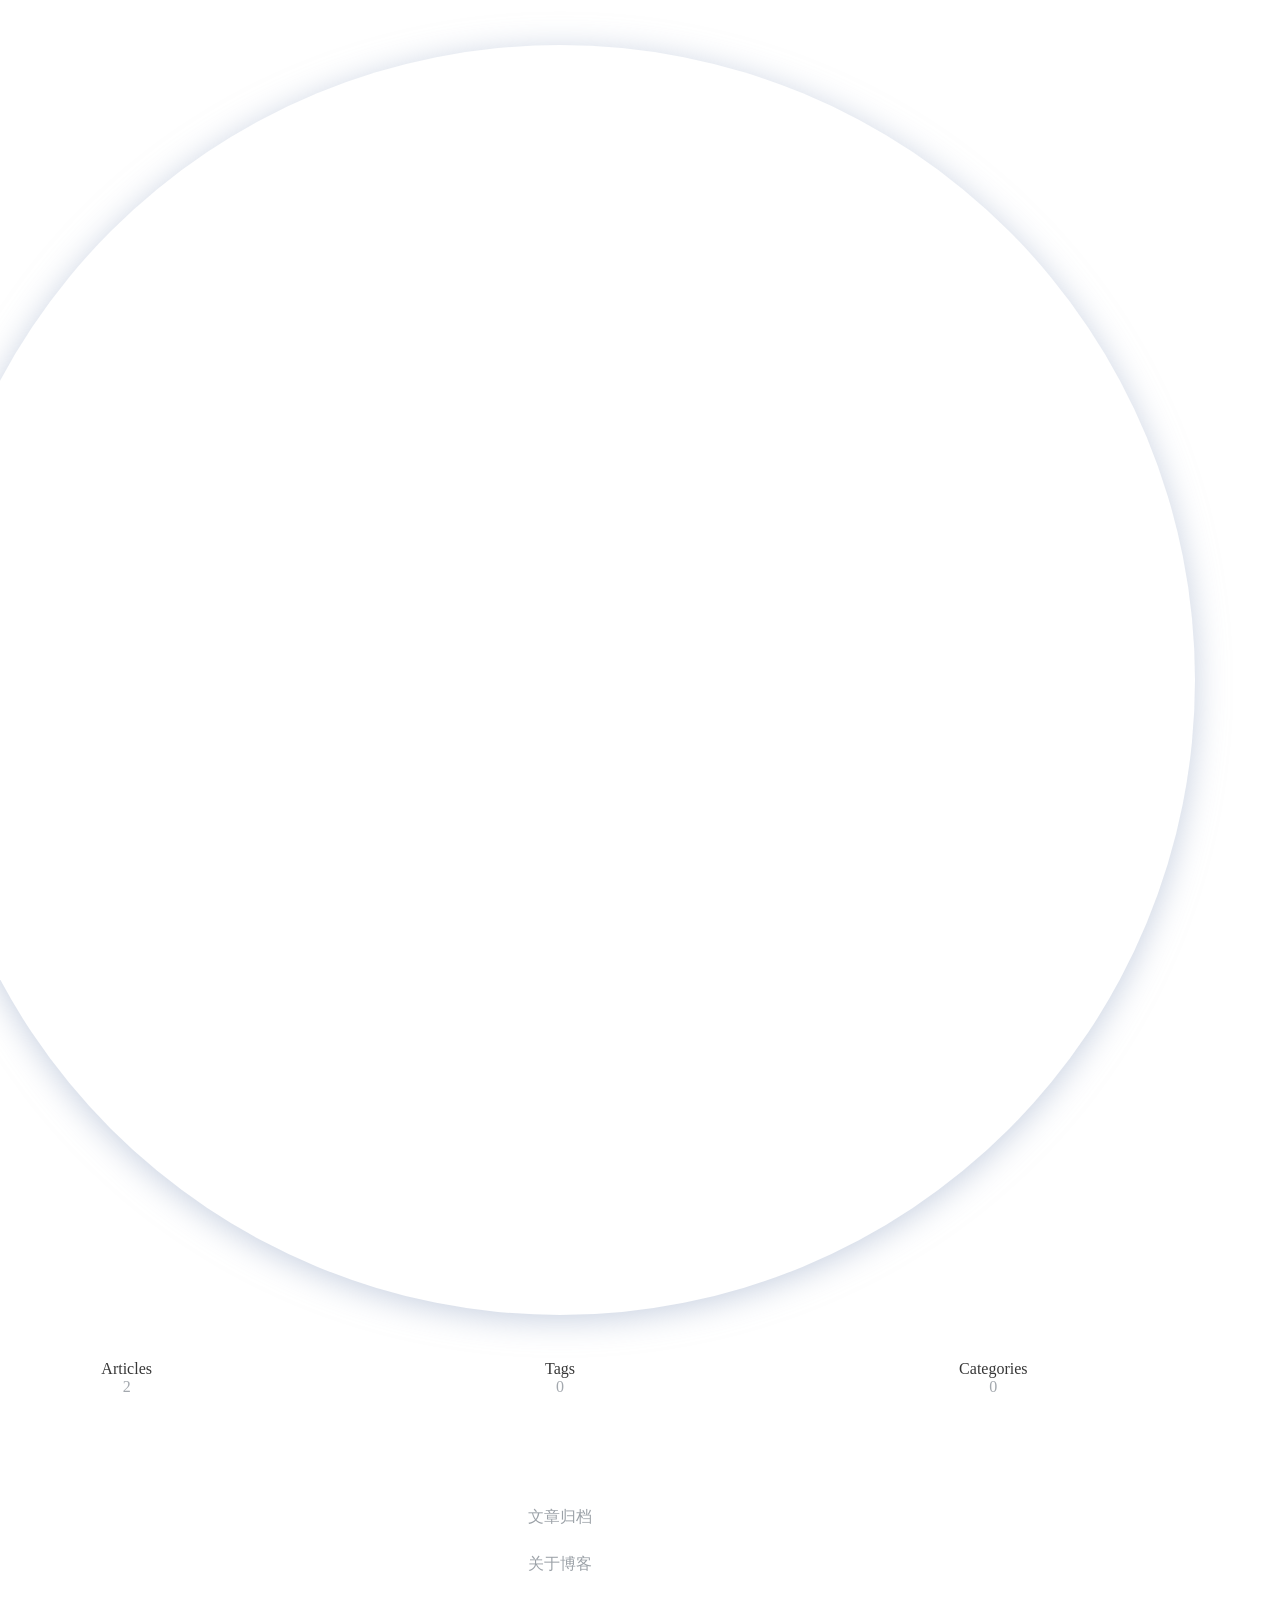
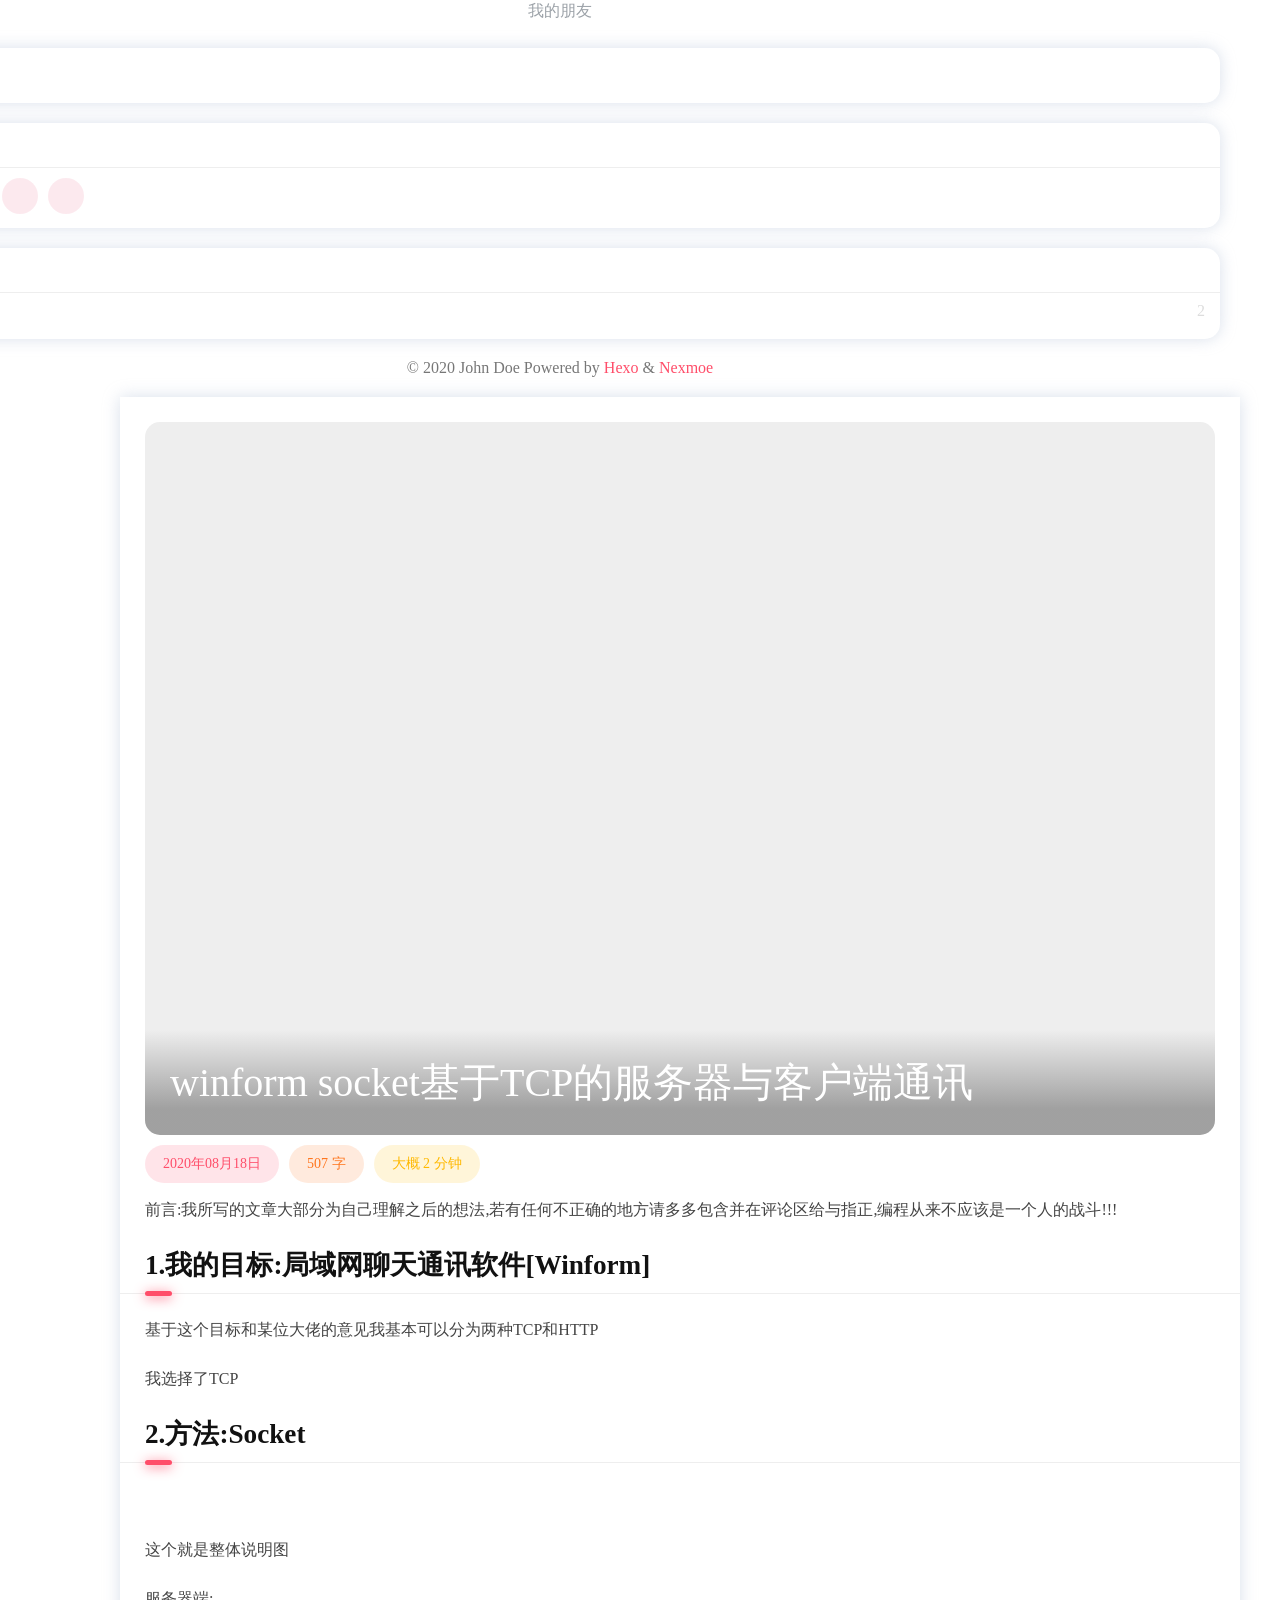
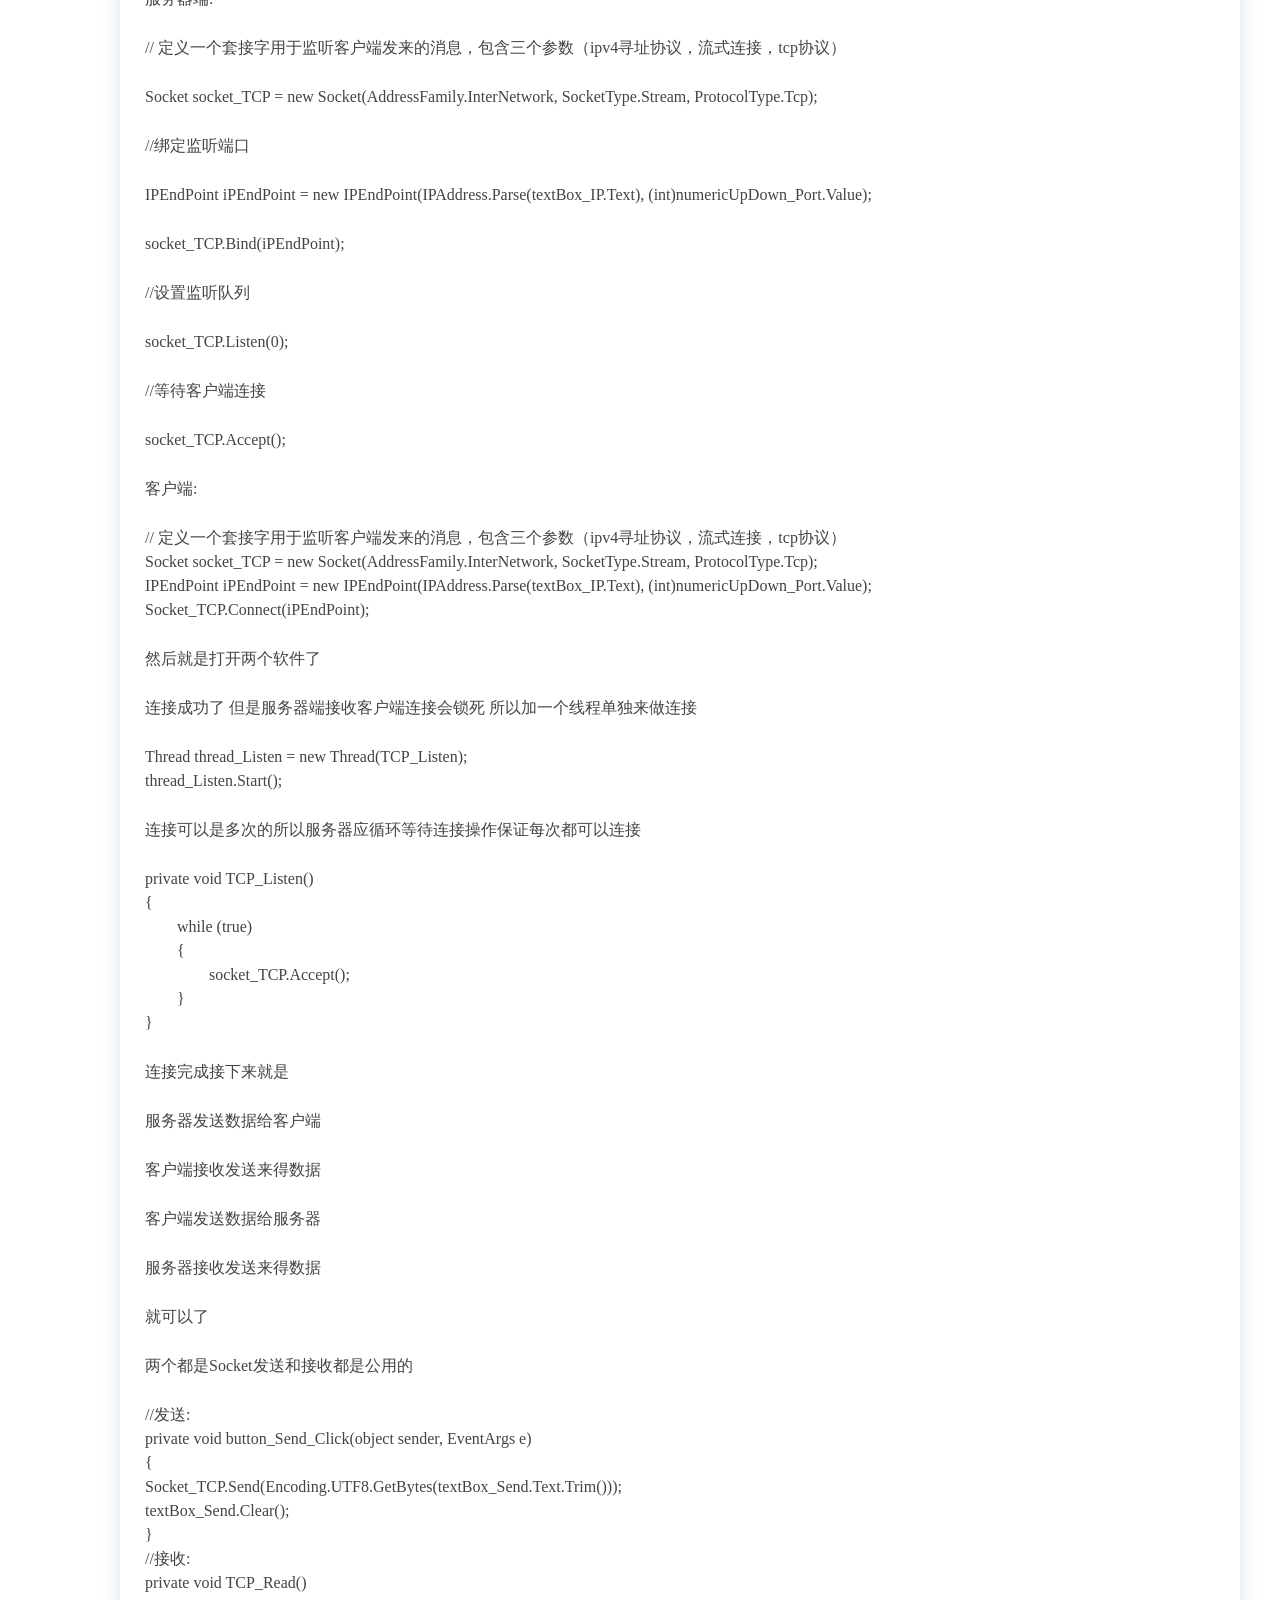
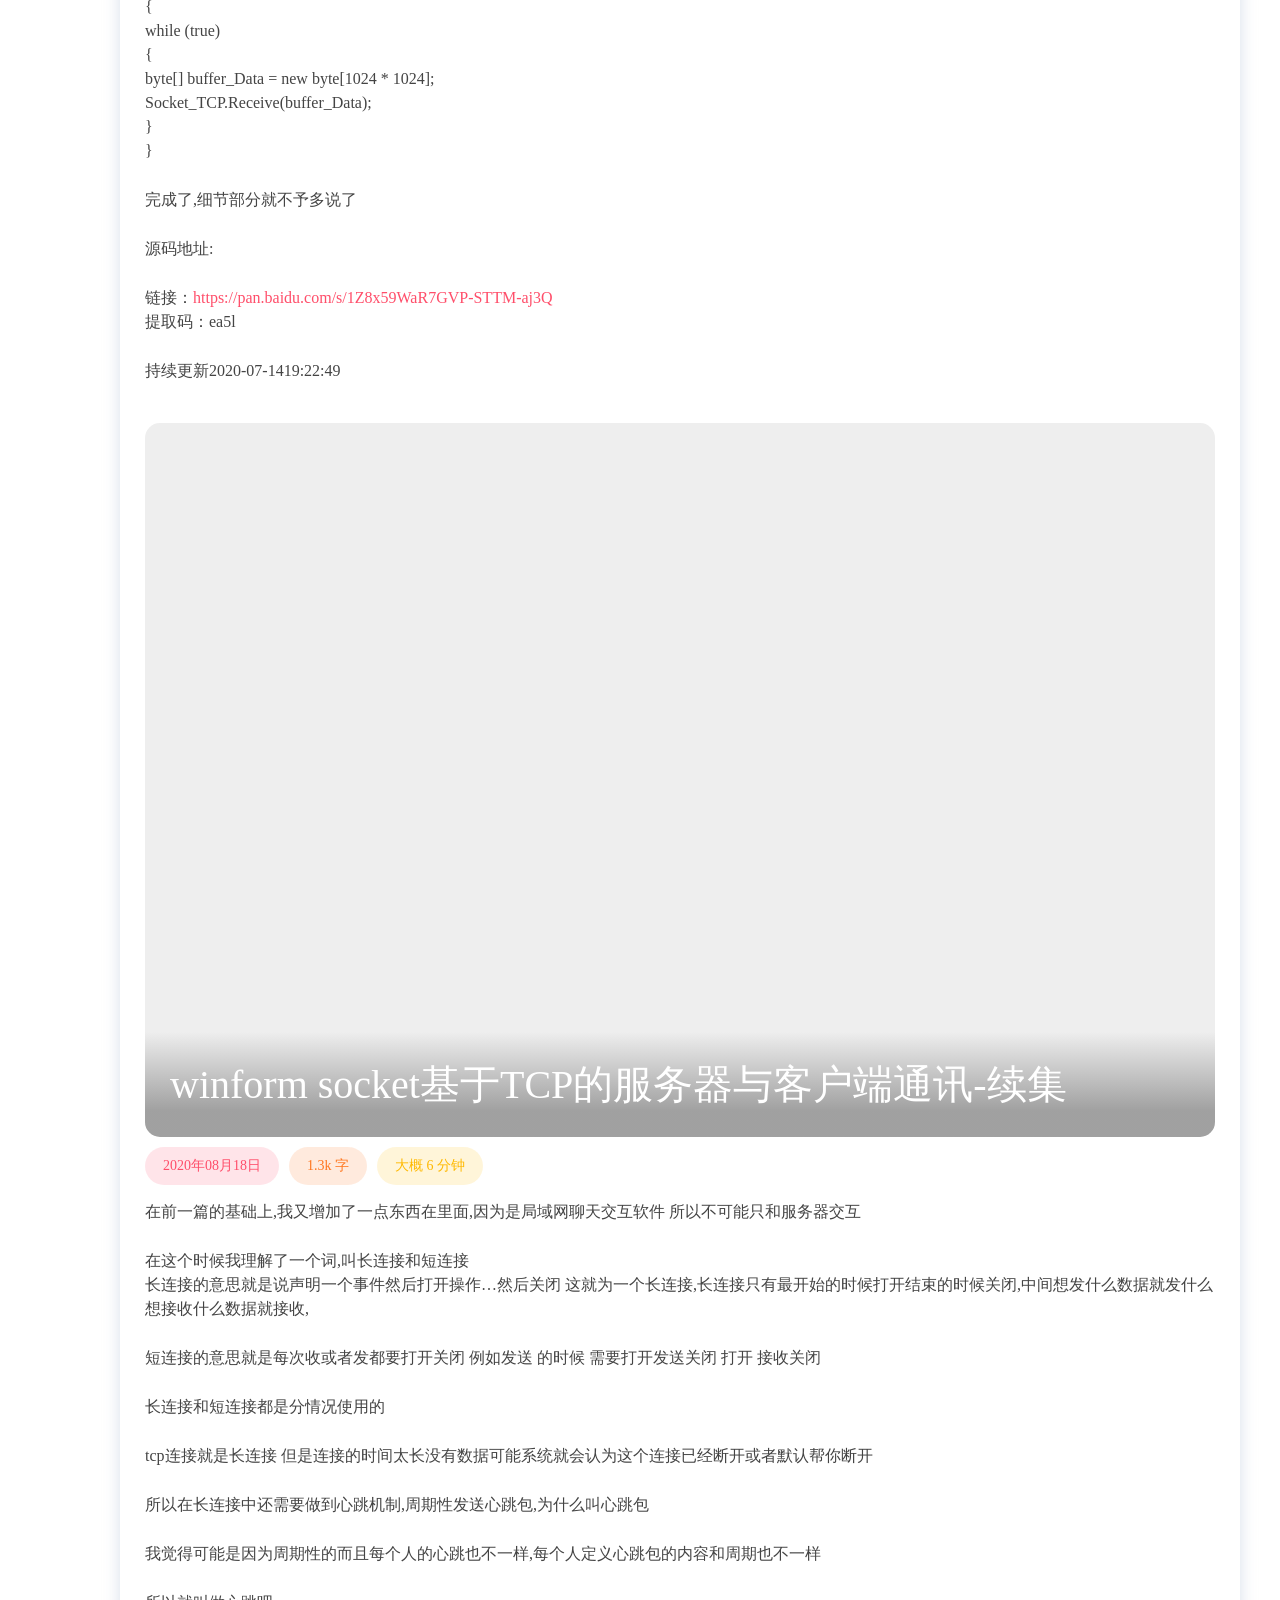
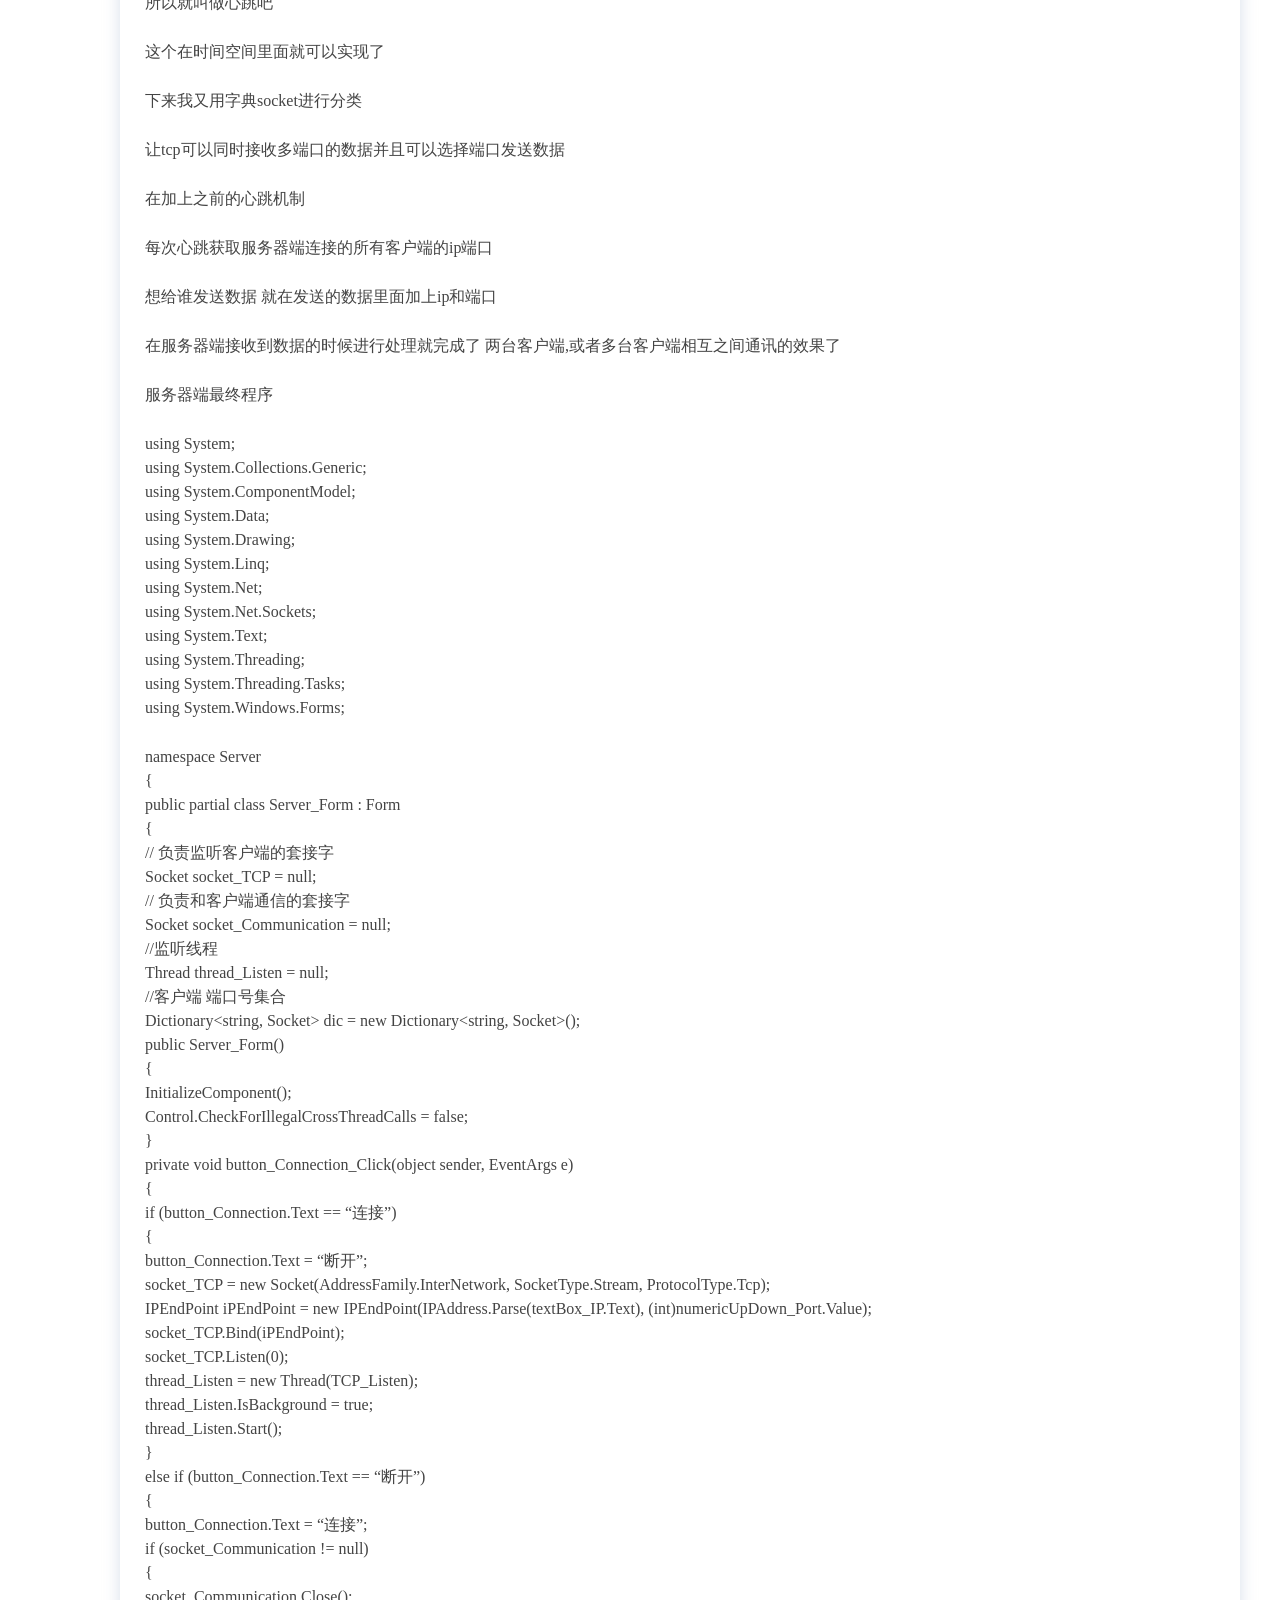
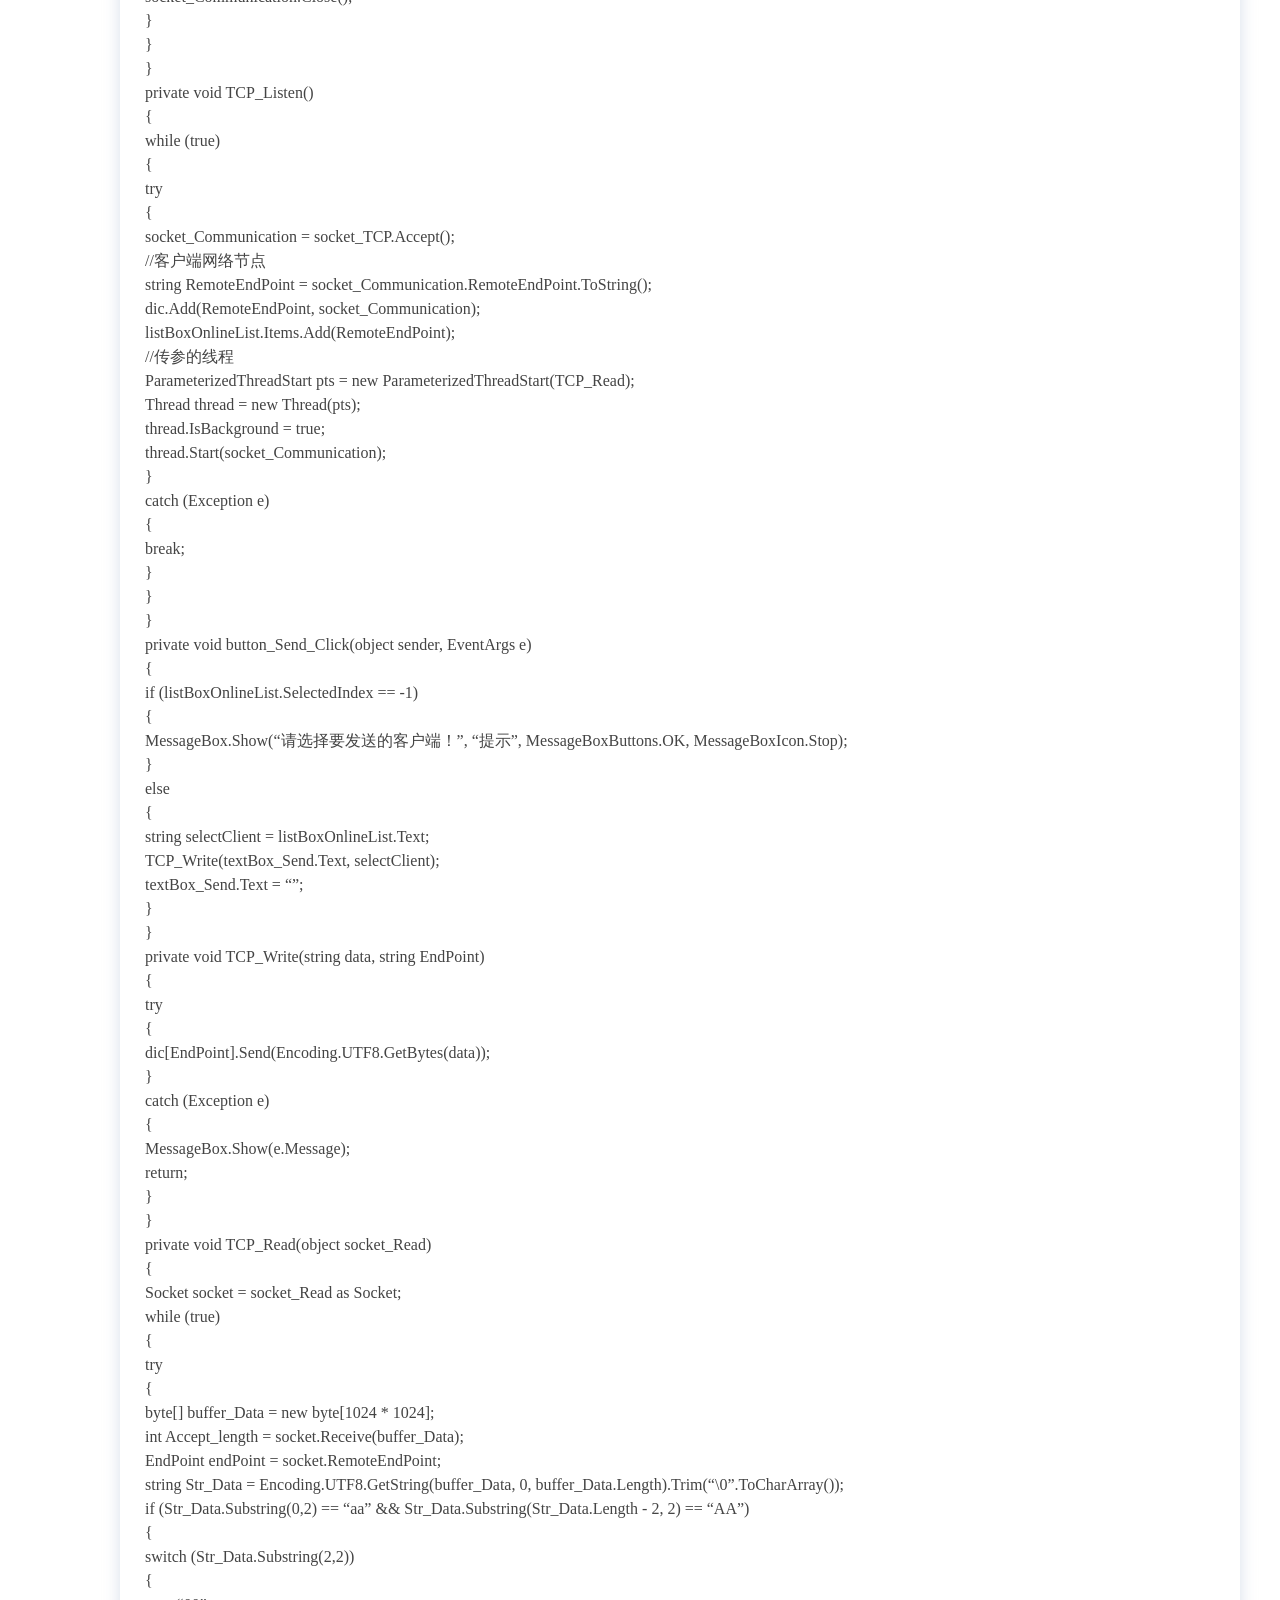
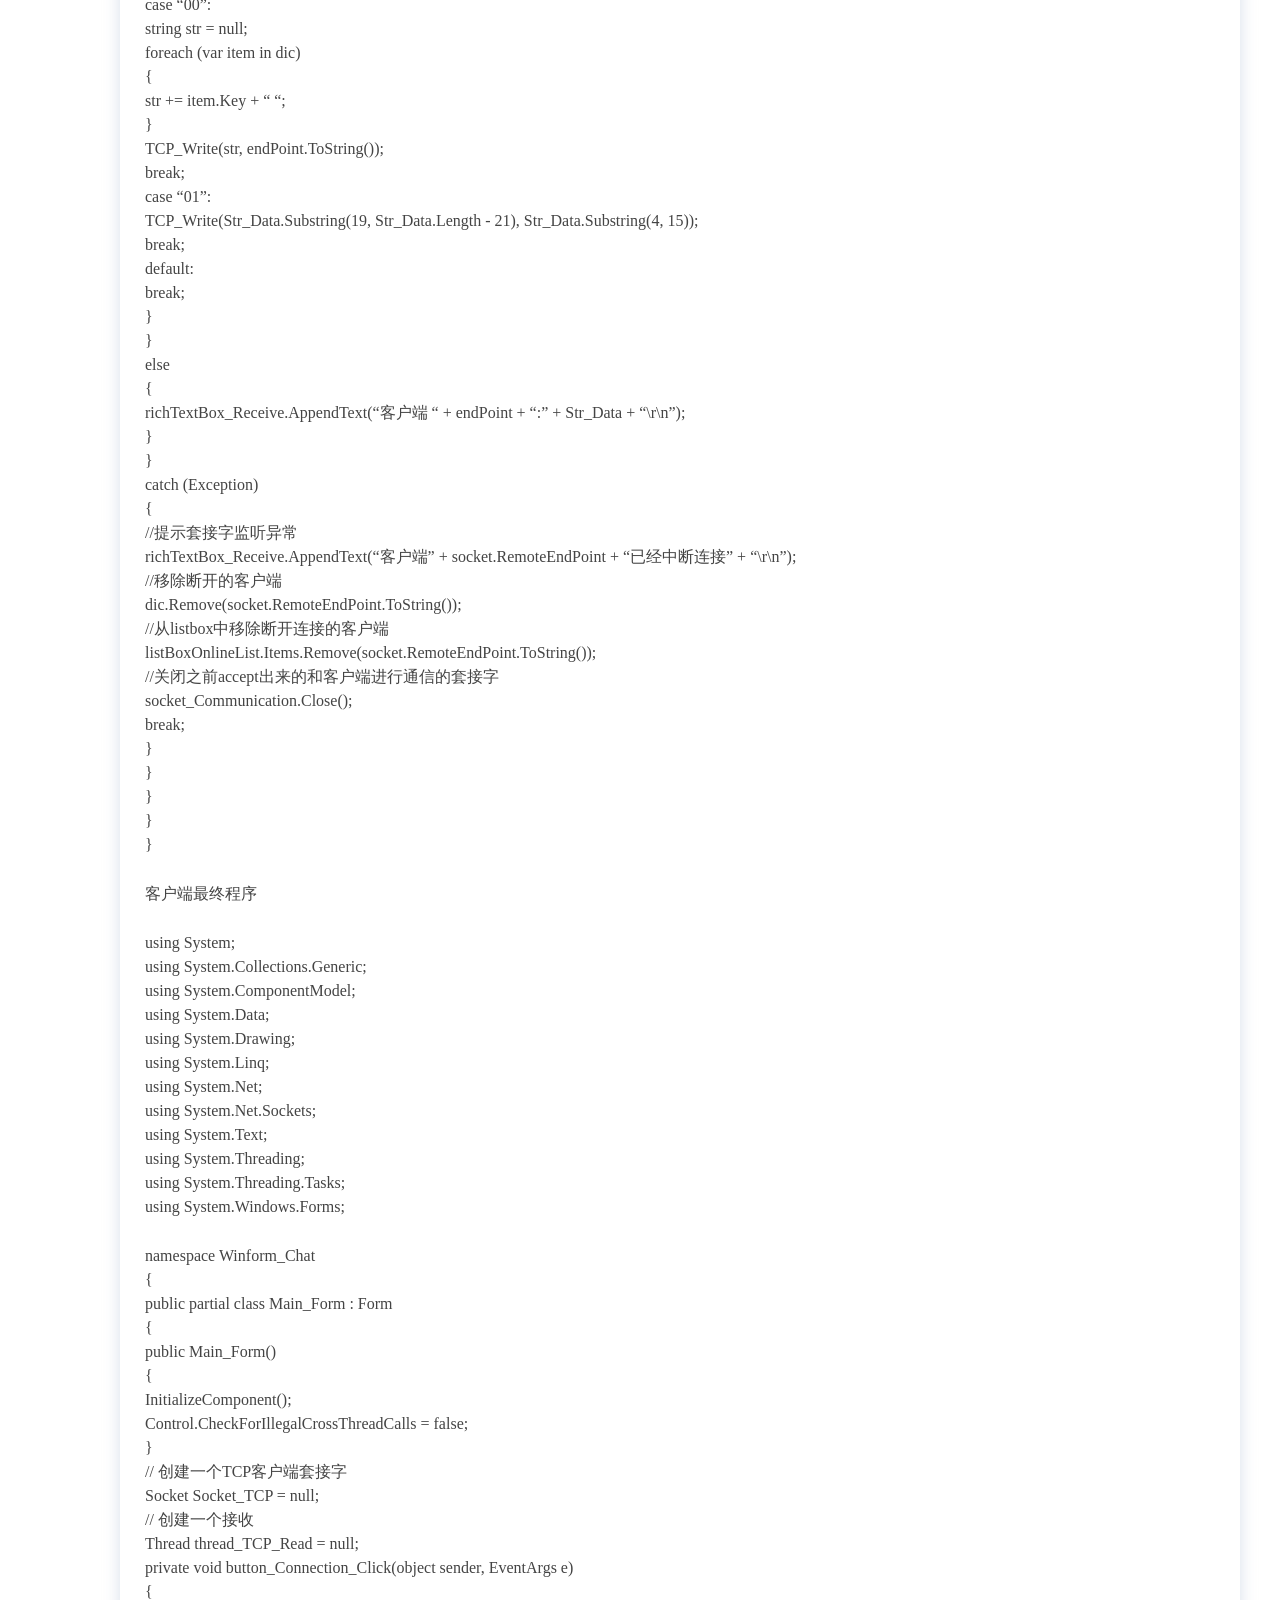
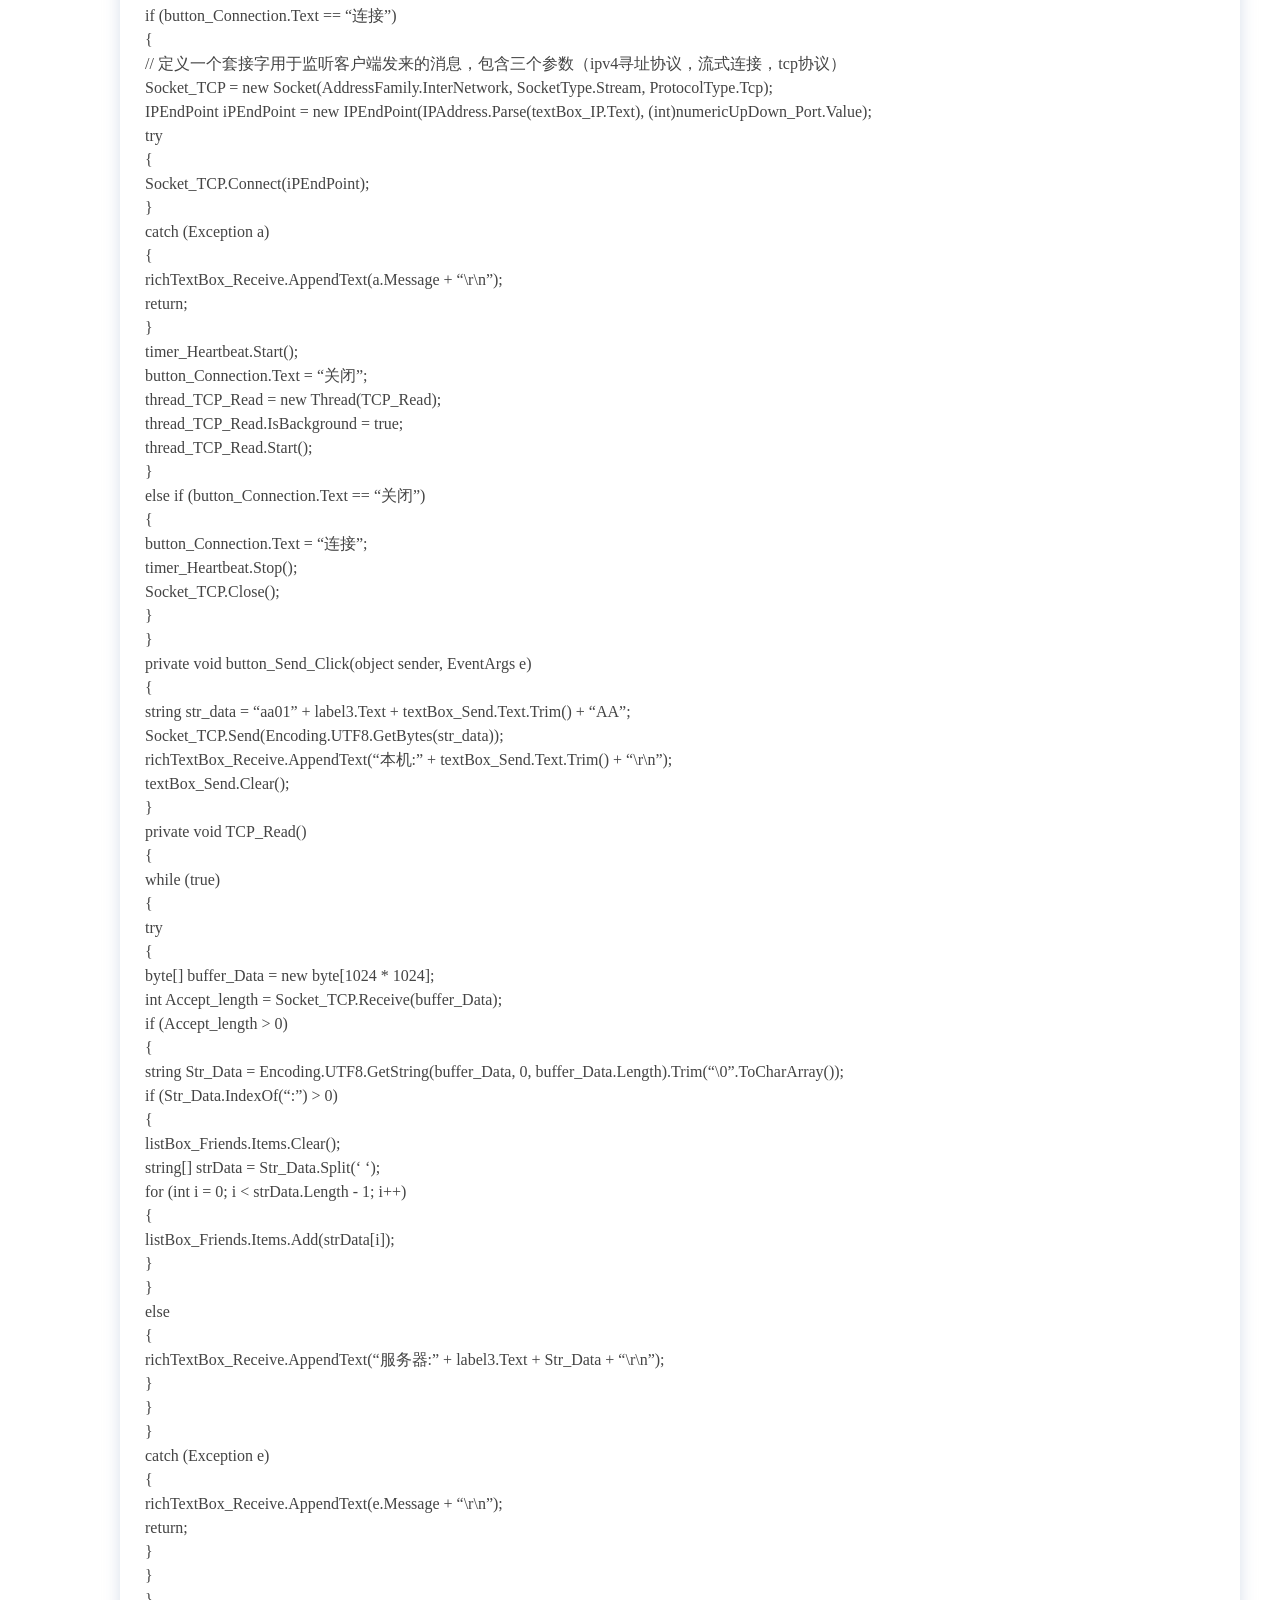
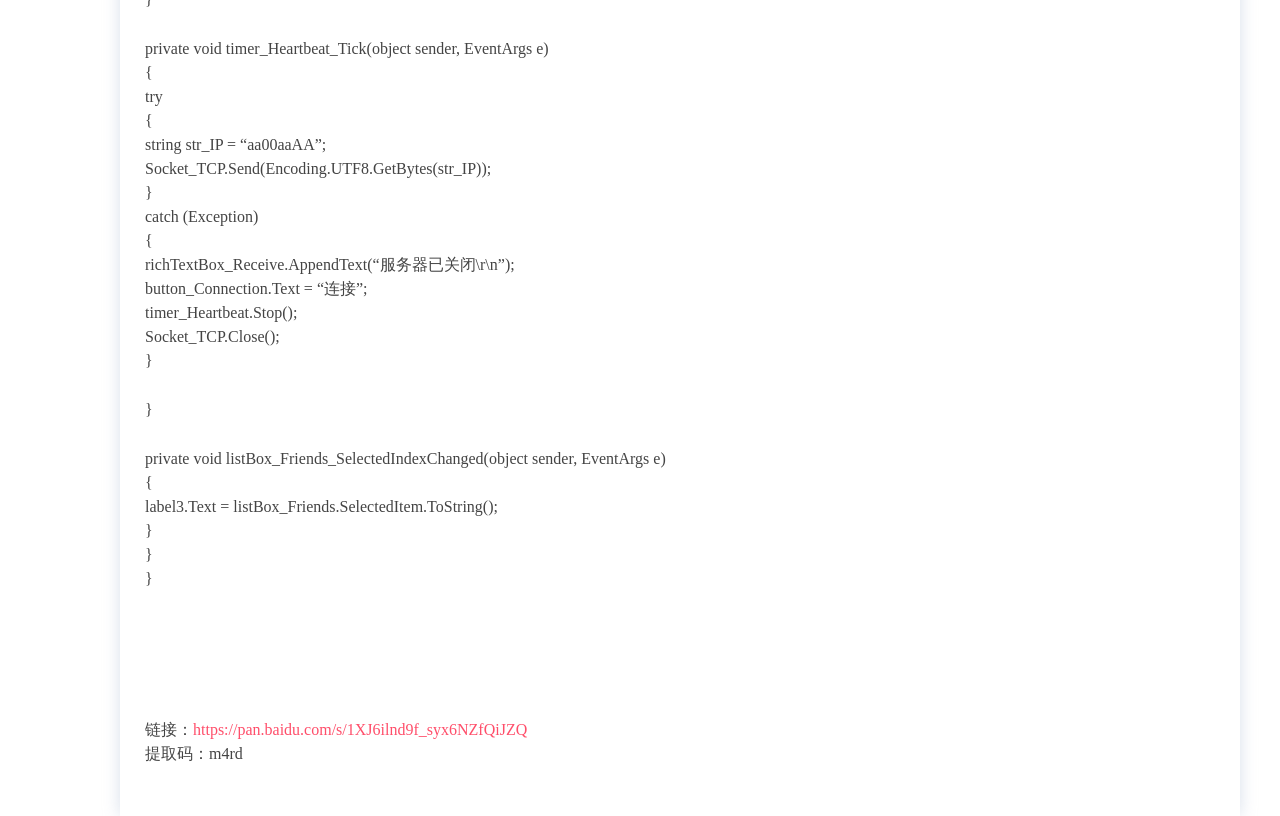
==== commit 304bbb6c: "Site updated: 2020-08-19 11:59:03" ====
--- a/index.html
+++ b/index.html
@@ -21,9 +21,9 @@
 <meta name="twitter:card" content="summary">
   <link rel="stylesheet" href="https://cdn.jsdelivr.net/combine/npm/highlight.js@9.15.8/styles/atom-one-dark.css,gh/nexmoe/nexmoe.github.io@latest/lib/mdui_043tiny/css/mdui.css,gh/nexmoe/nexmoe.github.io@latest/lib/iconfont/iconfont.css?v=233" crossorigin>
   
-    <link rel="stylesheet" href="///at.alicdn.com/t/font_2013763_gtq49u46q4m.css">
-  
-  <link rel="stylesheet" href="/css/style.css?v=1597742848672">
+    <link rel="stylesheet" href="//at.alicdn.com/t/font_2013763_gtq49u46q4m.css">
+  
+  <link rel="stylesheet" href="/css/style.css?v=1597809500335">
 <meta name="generator" content="Hexo 5.0.2"></head>
 
 <body class="mdui-drawer-body-left">
@@ -35,7 +35,7 @@
         <a mdui-drawer="{target: '#drawer', swipe: true}" title="menu" class="mdui-btn mdui-btn-icon mdui-ripple"><i class="mdui-icon nexmoefont icon-menu"></i></a>
         <div class="mdui-toolbar-spacer"></div>
         <!--<a href="javascript:;" class="mdui-btn mdui-btn-icon"><i class="mdui-icon material-icons">search</i></a>-->
-        <a href="/" title="John Doe" class="mdui-btn mdui-btn-icon"><img src="http://img1.juimg.com/180213/330823-1P21313091272.jpg" alt="John Doe"></a>
+        <a href="/" title="John Doe" class="mdui-btn mdui-btn-icon"><img src="https://s1.ax1x.com/2020/08/18/dKYcAH.th.png" alt="John Doe"></a>
        </div>
     </div>
   </div>
@@ -43,11 +43,11 @@
       <div class="nexmoe-drawer mdui-drawer" id="drawer">
     <div class="nexmoe-avatar mdui-ripple">
         <a href="/" title="John Doe">
-            <img src="http://img1.juimg.com/180213/330823-1P21313091272.jpg" alt="John Doe" alt="John Doe">
+            <img src="https://s1.ax1x.com/2020/08/18/dKYcAH.th.png" alt="John Doe" alt="John Doe">
         </a>
     </div>
     <div class="nexmoe-count">
-        <div><span>Articles</span>3</div>
+        <div><span>Articles</span>2</div>
         <div><span>Tags</span>0</div>
         <div><span>Categories</span>0</div>
     </div>
@@ -116,7 +116,7 @@
   <div class="nexmoe-widget-wrap">
     <h3 class="nexmoe-widget-title">Archive</h3>
     <div class="nexmoe-widget">
-      <ul class="archive-list"><li class="archive-list-item"><a class="archive-list-link" href="/archives/2020/">2020</a><span class="archive-list-count">3</span></li></ul>
+      <ul class="archive-list"><li class="archive-list-item"><a class="archive-list-link" href="/archives/2020/">2020</a><span class="archive-list-count">2</span></li></ul>
     </div>
   </div>
 
@@ -201,49 +201,50 @@
     </div>
     
     <div class="nexmoe-post">
-        <a href="/2020/08/18/%E7%AC%AC%E4%B8%80%E7%AF%87%E6%96%87%E7%AB%A0/">
+        <a href="/2020/08/18/winform%20socket%E5%9F%BA%E4%BA%8ETCP%E7%9A%84%E6%9C%8D%E5%8A%A1%E5%99%A8%E4%B8%8E%E5%AE%A2%E6%88%B7%E7%AB%AF%E9%80%9A%E8%AE%AF-%E7%BB%AD%E9%9B%86/">
             
                 <div class="nexmoe-post-cover mdui-ripple" style="padding-bottom: 66.66666666666666%;"> 
-                    <img data-src="https://cdn.jsdelivr.net/gh/nexmoe/nexmoe.github.io@latest/images/cover/5c3aec85a4343.jpg" data-sizes="auto" alt="第二篇文章" class="lazyload">
-                    <h1>第二篇文章</h1>
+                    <img data-src="https://cdn.jsdelivr.net/gh/nexmoe/nexmoe.github.io@latest/images/cover/5c3aec85a4343.jpg" data-sizes="auto" alt="winform socket基于TCP的服务器与客户端通讯-续集" class="lazyload">
+                    <h1>winform socket基于TCP的服务器与客户端通讯-续集</h1>
                 </div>
             
         </a>
 
         <div class="nexmoe-post-meta nexmoe-rainbow">
             <a><i class="nexmoefont icon-calendar-fill"></i>2020年08月18日</a>
-            <a><i class="nexmoefont icon-areachart"></i>8 字</a>
-            <a><i class="nexmoefont icon-time-circle-fill"></i>大概 1 分钟</a>
+            <a><i class="nexmoefont icon-areachart"></i>1.3k 字</a>
+            <a><i class="nexmoefont icon-time-circle-fill"></i>大概 6 分钟</a>
         </div>
 
         <article>
             
-                <h2 id="哈哈哈哈哈"><a href="#哈哈哈哈哈" class="headerlink" title="哈哈哈哈哈"></a>哈哈哈哈哈</h2><p>More info: <a target="_blank" rel="noopener" href="https://hexo.io/docs/one-command-deployment.html">Deployment</a></p>
-
-            
-        </article>
-    </div>
-    
-    <div class="nexmoe-post">
-        <a href="/2020/08/18/text/">
-            
-                <div class="nexmoe-post-cover mdui-ripple" style="padding-bottom: 66.66666666666666%;"> 
-                    <img data-src="https://cdn.jsdelivr.net/gh/nexmoe/nexmoe.github.io@latest/images/cover/5c3aec85a4343.jpg" data-sizes="auto" alt="第一篇文章" class="lazyload">
-                    <h1>第一篇文章</h1>
-                </div>
-            
-        </a>
-
-        <div class="nexmoe-post-meta nexmoe-rainbow">
-            <a><i class="nexmoefont icon-calendar-fill"></i>2020年08月18日</a>
-            <a><i class="nexmoefont icon-areachart"></i>44 字</a>
-            <a><i class="nexmoefont icon-time-circle-fill"></i>大概 1 分钟</a>
-        </div>
-
-        <article>
-            
-                <p>Welcome to <a target="_blank" rel="noopener" href="https://hexo.io/">Hexo</a>! This is your very first post. Check <a target="_blank" rel="noopener" href="https://hexo.io/docs/">documentation</a> for more info. If you get any problems when using Hexo, you can find the answer in <a target="_blank" rel="noopener" href="https://hexo.io/docs/troubleshooting.html">troubleshooting</a> or you can ask me on <a target="_blank" rel="noopener" href="https://github.com/hexojs/hexo/issues">GitHub</a>.</p>
-<h2 id="哈哈哈哈哈"><a href="#哈哈哈哈哈" class="headerlink" title="哈哈哈哈哈"></a>哈哈哈哈哈</h2><p>More info: <a target="_blank" rel="noopener" href="https://hexo.io/docs/one-command-deployment.html">Deployment</a></p>
+                <p>在前一篇的基础上,我又增加了一点东西在里面,因为是局域网聊天交互软件 所以不可能只和服务器交互</p>
+<p>在这个时候我理解了一个词,叫长连接和短连接<br>长连接的意思就是说声明一个事件然后打开操作…然后关闭 这就为一个长连接,长连接只有最开始的时候打开结束的时候关闭,中间想发什么数据就发什么 想接收什么数据就接收,</p>
+<p>短连接的意思就是每次收或者发都要打开关闭 例如发送 的时候 需要打开发送关闭 打开 接收关闭 </p>
+<p>长连接和短连接都是分情况使用的</p>
+<p>tcp连接就是长连接 但是连接的时间太长没有数据可能系统就会认为这个连接已经断开或者默认帮你断开</p>
+<p>所以在长连接中还需要做到心跳机制,周期性发送心跳包,为什么叫心跳包</p>
+<p>我觉得可能是因为周期性的而且每个人的心跳也不一样,每个人定义心跳包的内容和周期也不一样</p>
+<p>所以就叫做心跳吧</p>
+<p>这个在时间空间里面就可以实现了</p>
+<p>下来我又用字典socket进行分类 </p>
+<p>让tcp可以同时接收多端口的数据并且可以选择端口发送数据</p>
+<p>在加上之前的心跳机制 </p>
+<p>每次心跳获取服务器端连接的所有客户端的ip端口</p>
+<p>想给谁发送数据 就在发送的数据里面加上ip和端口 </p>
+<p>在服务器端接收到数据的时候进行处理就完成了 两台客户端,或者多台客户端相互之间通讯的效果了</p>
+<p>服务器端最终程序</p>
+<p>using System;<br>using System.Collections.Generic;<br>using System.ComponentModel;<br>using System.Data;<br>using System.Drawing;<br>using System.Linq;<br>using System.Net;<br>using System.Net.Sockets;<br>using System.Text;<br>using System.Threading;<br>using System.Threading.Tasks;<br>using System.Windows.Forms;</p>
+<p>namespace Server<br>{<br>public partial class Server_Form : Form<br>{<br>// 负责监听客户端的套接字<br>Socket socket_TCP = null;<br>// 负责和客户端通信的套接字<br>Socket socket_Communication = null;<br>//监听线程<br>Thread thread_Listen = null;<br>//客户端 端口号集合<br>Dictionary&lt;string, Socket&gt; dic = new Dictionary&lt;string, Socket&gt;();<br>public Server_Form()<br>{<br>InitializeComponent();<br>Control.CheckForIllegalCrossThreadCalls = false;<br>}<br>private void button_Connection_Click(object sender, EventArgs e)<br>{<br>if (button_Connection.Text == “连接”)<br>{<br>button_Connection.Text = “断开”;<br>socket_TCP = new Socket(AddressFamily.InterNetwork, SocketType.Stream, ProtocolType.Tcp);<br>IPEndPoint iPEndPoint = new IPEndPoint(IPAddress.Parse(textBox_IP.Text), (int)numericUpDown_Port.Value);<br>socket_TCP.Bind(iPEndPoint);<br>socket_TCP.Listen(0);<br>thread_Listen = new Thread(TCP_Listen);<br>thread_Listen.IsBackground = true;<br>thread_Listen.Start();<br>}<br>else if (button_Connection.Text == “断开”)<br>{<br>button_Connection.Text = “连接”;<br>if (socket_Communication != null)<br>{<br>socket_Communication.Close();<br>}<br>}<br>}<br>private void TCP_Listen()<br>{<br>while (true)<br>{<br>try<br>{<br>socket_Communication = socket_TCP.Accept();<br>//客户端网络节点<br>string RemoteEndPoint = socket_Communication.RemoteEndPoint.ToString();<br>dic.Add(RemoteEndPoint, socket_Communication);<br>listBoxOnlineList.Items.Add(RemoteEndPoint);<br>//传参的线程<br>ParameterizedThreadStart pts = new ParameterizedThreadStart(TCP_Read);<br>Thread thread = new Thread(pts);<br>thread.IsBackground = true;<br>thread.Start(socket_Communication);<br>}<br>catch (Exception e)<br>{<br>break;<br>}<br>}<br>}<br>private void button_Send_Click(object sender, EventArgs e)<br>{<br>if (listBoxOnlineList.SelectedIndex == -1)<br>{<br>MessageBox.Show(“请选择要发送的客户端！”, “提示”, MessageBoxButtons.OK, MessageBoxIcon.Stop);<br>}<br>else<br>{<br>string selectClient = listBoxOnlineList.Text;<br>TCP_Write(textBox_Send.Text, selectClient);<br>textBox_Send.Text = “”;<br>}<br>}<br>private void TCP_Write(string data, string EndPoint)<br>{<br>try<br>{<br>dic[EndPoint].Send(Encoding.UTF8.GetBytes(data));<br>}<br>catch (Exception e)<br>{<br>MessageBox.Show(e.Message);<br>return;<br>}<br>}<br>private void TCP_Read(object socket_Read)<br>{<br>Socket socket = socket_Read as Socket;<br>while (true)<br>{<br>try<br>{<br>byte[] buffer_Data = new byte[1024 * 1024];<br>int Accept_length = socket.Receive(buffer_Data);<br>EndPoint endPoint = socket.RemoteEndPoint;<br>string Str_Data = Encoding.UTF8.GetString(buffer_Data, 0, buffer_Data.Length).Trim(“\0”.ToCharArray());<br>if (Str_Data.Substring(0,2) == “aa” &amp;&amp; Str_Data.Substring(Str_Data.Length - 2, 2) == “AA”)<br>{<br>switch (Str_Data.Substring(2,2))<br>{<br>case “00”:<br>string str = null;<br>foreach (var item in dic)<br>{<br>str += item.Key + “ “;<br>}<br>TCP_Write(str, endPoint.ToString());<br>break;<br>case “01”:<br>TCP_Write(Str_Data.Substring(19, Str_Data.Length - 21), Str_Data.Substring(4, 15));<br>break;<br>default:<br>break;<br>}<br>}<br>else<br>{<br>richTextBox_Receive.AppendText(“客户端 “ + endPoint + “:” + Str_Data + “\r\n”);<br>}<br>}<br>catch (Exception)<br>{<br>//提示套接字监听异常<br>richTextBox_Receive.AppendText(“客户端” + socket.RemoteEndPoint + “已经中断连接” + “\r\n”);<br>//移除断开的客户端<br>dic.Remove(socket.RemoteEndPoint.ToString());<br>//从listbox中移除断开连接的客户端<br>listBoxOnlineList.Items.Remove(socket.RemoteEndPoint.ToString());<br>//关闭之前accept出来的和客户端进行通信的套接字<br>socket_Communication.Close();<br>break;<br>}<br>}<br>}<br>}<br>}</p>
+<p>客户端最终程序</p>
+<p>using System;<br>using System.Collections.Generic;<br>using System.ComponentModel;<br>using System.Data;<br>using System.Drawing;<br>using System.Linq;<br>using System.Net;<br>using System.Net.Sockets;<br>using System.Text;<br>using System.Threading;<br>using System.Threading.Tasks;<br>using System.Windows.Forms;</p>
+<p>namespace Winform_Chat<br>{<br>public partial class Main_Form : Form<br>{<br>public Main_Form()<br>{<br>InitializeComponent();<br>Control.CheckForIllegalCrossThreadCalls = false;<br>}<br>// 创建一个TCP客户端套接字<br>Socket Socket_TCP = null;<br>// 创建一个接收<br>Thread thread_TCP_Read = null;<br>private void button_Connection_Click(object sender, EventArgs e)<br>{<br>if (button_Connection.Text == “连接”)<br>{<br>// 定义一个套接字用于监听客户端发来的消息，包含三个参数（ipv4寻址协议，流式连接，tcp协议）<br>Socket_TCP = new Socket(AddressFamily.InterNetwork, SocketType.Stream, ProtocolType.Tcp);<br>IPEndPoint iPEndPoint = new IPEndPoint(IPAddress.Parse(textBox_IP.Text), (int)numericUpDown_Port.Value);<br>try<br>{<br>Socket_TCP.Connect(iPEndPoint);<br>}<br>catch (Exception a)<br>{<br>richTextBox_Receive.AppendText(a.Message + “\r\n”);<br>return;<br>}<br>timer_Heartbeat.Start();<br>button_Connection.Text = “关闭”;<br>thread_TCP_Read = new Thread(TCP_Read);<br>thread_TCP_Read.IsBackground = true;<br>thread_TCP_Read.Start();<br>}<br>else if (button_Connection.Text == “关闭”)<br>{<br>button_Connection.Text = “连接”;<br>timer_Heartbeat.Stop();<br>Socket_TCP.Close();<br>}<br>}<br>private void button_Send_Click(object sender, EventArgs e)<br>{<br>string str_data = “aa01” + label3.Text + textBox_Send.Text.Trim() + “AA”;<br>Socket_TCP.Send(Encoding.UTF8.GetBytes(str_data));<br>richTextBox_Receive.AppendText(“本机:” + textBox_Send.Text.Trim() + “\r\n”);<br>textBox_Send.Clear();<br>}<br>private void TCP_Read()<br>{<br>while (true)<br>{<br>try<br>{<br>byte[] buffer_Data = new byte[1024 * 1024];<br>int Accept_length = Socket_TCP.Receive(buffer_Data);<br>if (Accept_length &gt; 0)<br>{<br>string Str_Data = Encoding.UTF8.GetString(buffer_Data, 0, buffer_Data.Length).Trim(“\0”.ToCharArray());<br>if (Str_Data.IndexOf(“:”) &gt; 0)<br>{<br>listBox_Friends.Items.Clear();<br>string[] strData = Str_Data.Split(‘ ‘);<br>for (int i = 0; i &lt; strData.Length - 1; i++)<br>{<br>listBox_Friends.Items.Add(strData[i]);<br>}<br>}<br>else<br>{<br>richTextBox_Receive.AppendText(“服务器:” + label3.Text + Str_Data + “\r\n”);<br>}<br>}<br>}<br>catch (Exception e)<br>{<br>richTextBox_Receive.AppendText(e.Message + “\r\n”);<br>return;<br>}<br>}<br>}</p>
+<p>private void timer_Heartbeat_Tick(object sender, EventArgs e)<br>{<br>try<br>{<br>string str_IP = “aa00aaAA”;<br>Socket_TCP.Send(Encoding.UTF8.GetBytes(str_IP));<br>}<br>catch (Exception)<br>{<br>richTextBox_Receive.AppendText(“服务器已关闭\r\n”);<br>button_Connection.Text = “连接”;<br>timer_Heartbeat.Stop();<br>Socket_TCP.Close();<br>}</p>
+<p>}</p>
+<p>private void listBox_Friends_SelectedIndexChanged(object sender, EventArgs e)<br>{<br>label3.Text = listBox_Friends.SelectedItem.ToString();<br>}<br>}<br>}</p>
+<p><img data-sizes="auto" data-src="https://img2020.cnblogs.com/blog/1595793/202007/1595793-20200717205222846-1410410144.png" alt="服务器端" class="lazyload"></p>
+<p><img data-sizes="auto" data-src="https://img2020.cnblogs.com/blog/1595793/202007/1595793-20200717205241985-521587946.png" alt="客户端" class="lazyload"></p>
+<p>链接：<a target="_blank" rel="noopener" href="https://pan.baidu.com/s/1XJ6ilnd9f_syx6NZfQiJZQ">https://pan.baidu.com/s/1XJ6ilnd9f_syx6NZfQiJZQ</a><br>提取码：m4rd</p>
 
             
         </article>
@@ -260,7 +261,7 @@
     <script src="https://cdn.jsdelivr.net/gh/xtaodada/xtaodada.github.io@0.0.2/copy.js"></script>
 
 
-<script src="/js/app.js?v=1597742848673"></script>
+<script src="/js/app.js?v=1597809500336"></script>
   
 
 
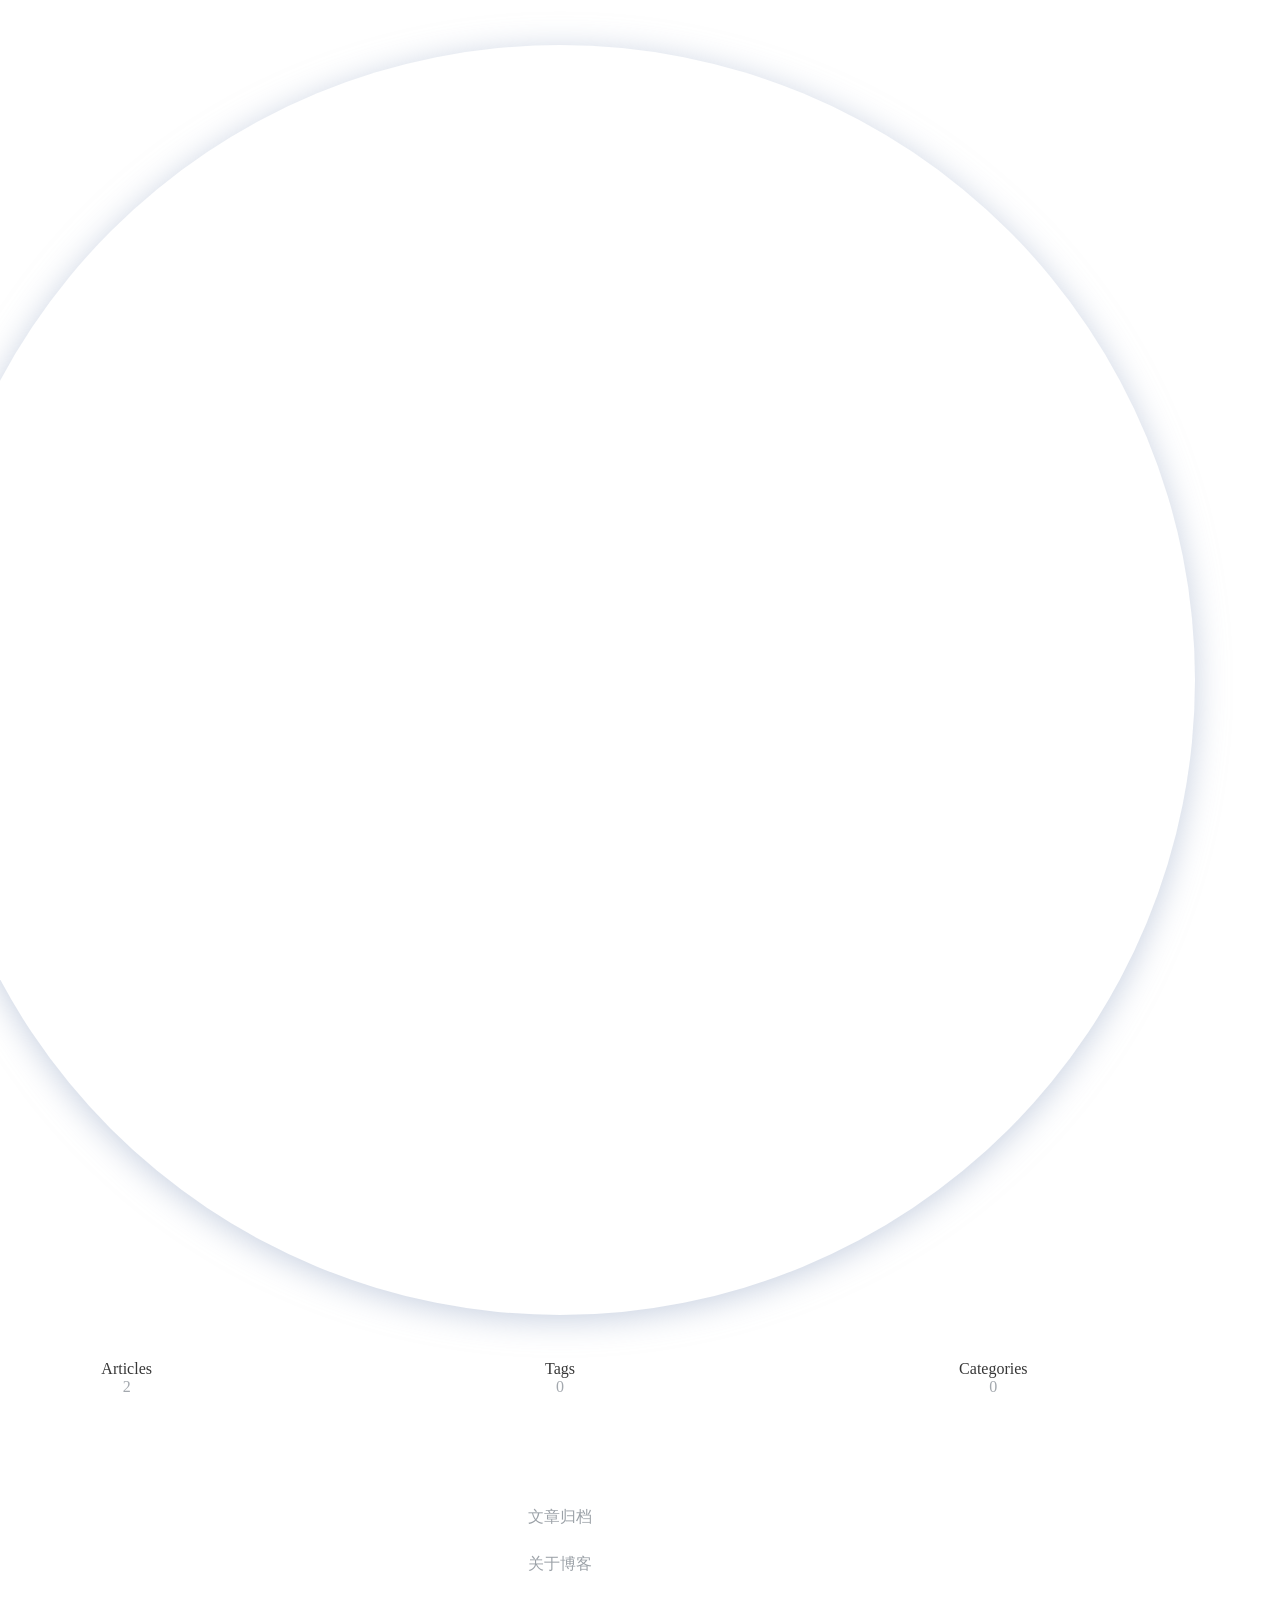
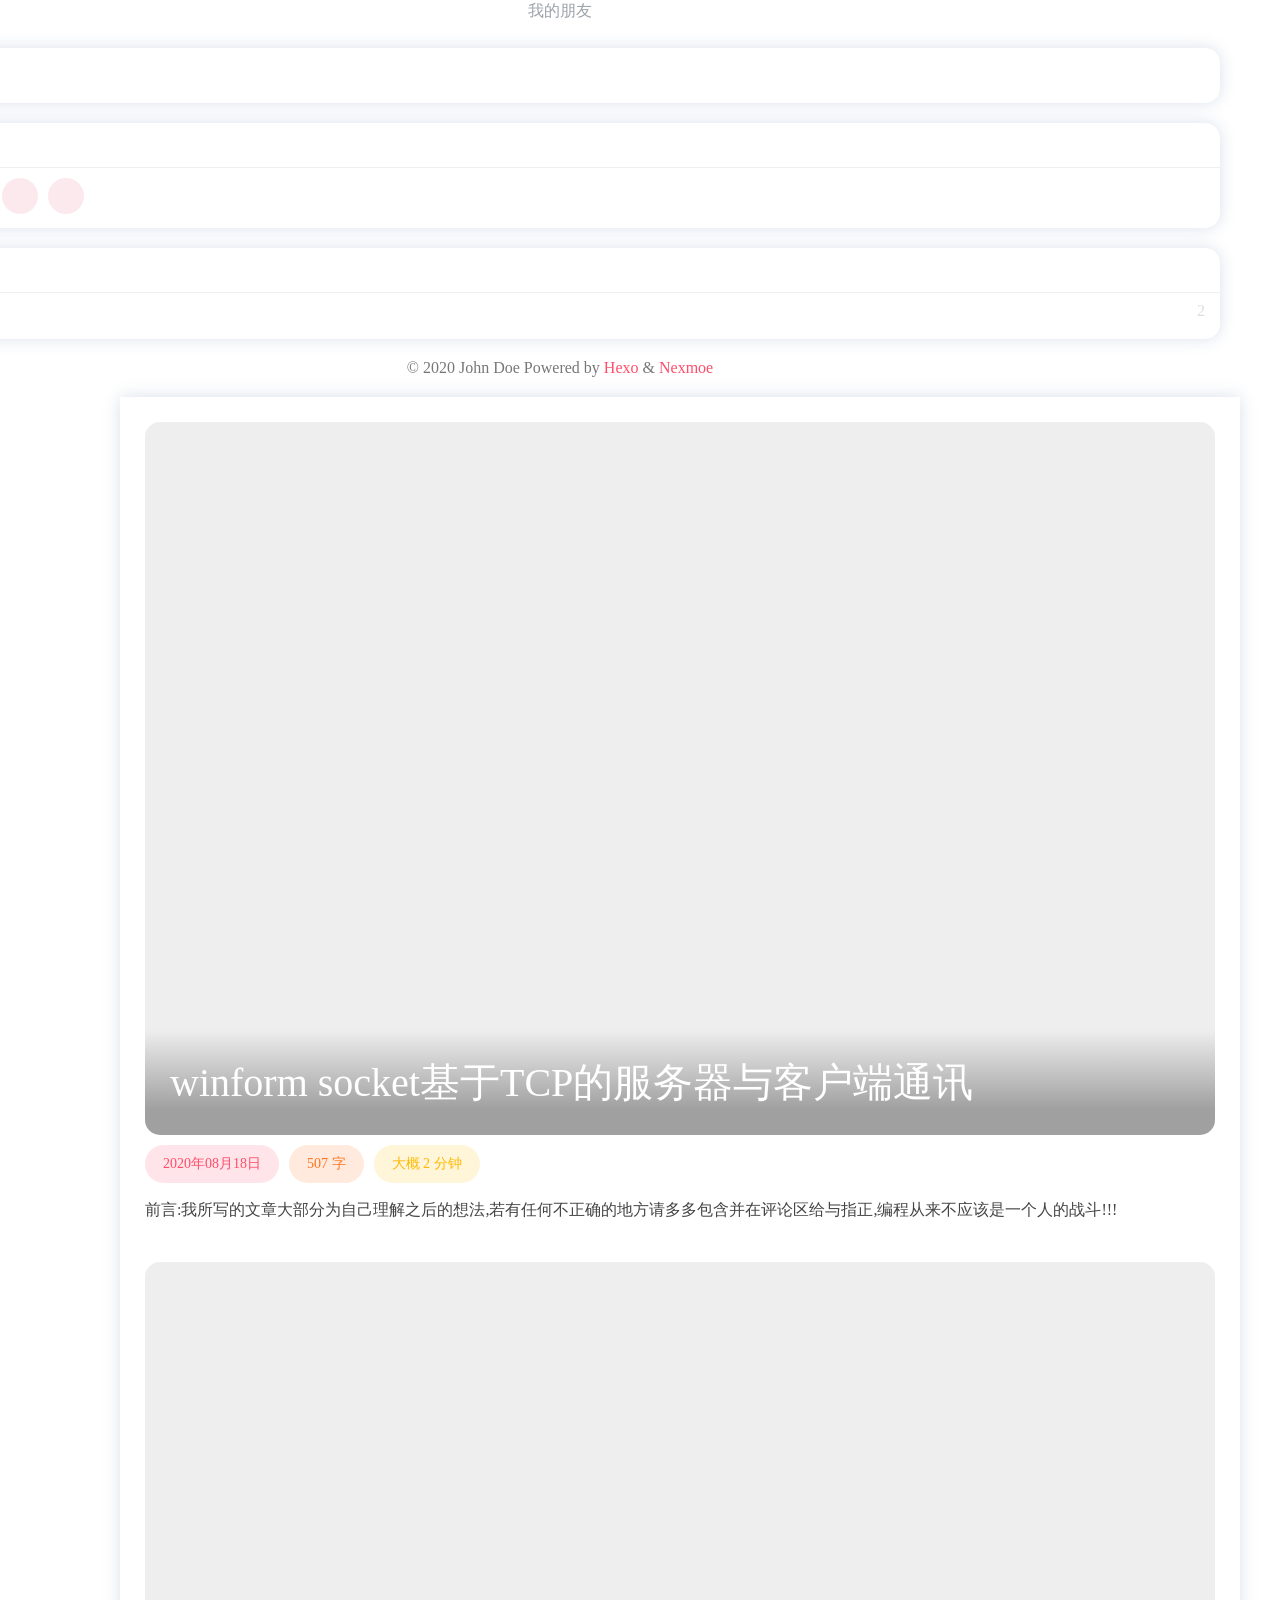
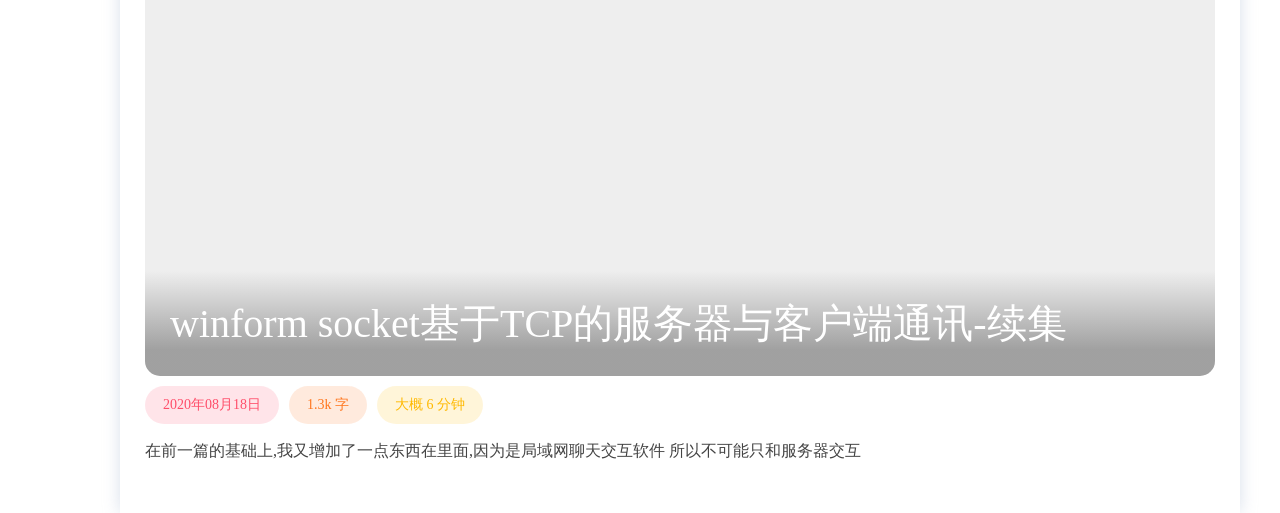
==== commit 507a0b8b: "Site updated: 2020-08-19 14:09:48" ====
--- a/index.html
+++ b/index.html
@@ -23,7 +23,7 @@
   
     <link rel="stylesheet" href="//at.alicdn.com/t/font_2013763_gtq49u46q4m.css">
   
-  <link rel="stylesheet" href="/css/style.css?v=1597809500335">
+  <link rel="stylesheet" href="/css/style.css?v=1597817318221">
 <meta name="generator" content="Hexo 5.0.2"></head>
 
 <body class="mdui-drawer-body-left">
@@ -162,40 +162,6 @@
         <article>
             
                 <p>前言:我所写的文章大部分为自己理解之后的想法,若有任何不正确的地方请多多包含并在评论区给与指正,编程从来不应该是一个人的战斗!!!</p>
-<h2 id="1-我的目标-局域网聊天通讯软件-Winform"><a href="#1-我的目标-局域网聊天通讯软件-Winform" class="headerlink" title="1.我的目标:局域网聊天通讯软件[Winform]"></a>1.我的目标:局域网聊天通讯软件[Winform]</h2><p>基于这个目标和某位大佬的意见我基本可以分为两种TCP和HTTP</p>
-<p>我选择了TCP</p>
-<h2 id="2-方法-Socket"><a href="#2-方法-Socket" class="headerlink" title="2.方法:Socket"></a>2.方法:Socket</h2><p><img data-sizes="auto" data-src="https://img2020.cnblogs.com/blog/1595793/202007/1595793-20200714174446910-1679467831.png" alt="图1" class="lazyload"></p>
-<p>这个就是整体说明图</p>
-<p>服务器端:</p>
-<p>// 定义一个套接字用于监听客户端发来的消息，包含三个参数（ipv4寻址协议，流式连接，tcp协议）</p>
-<p>Socket socket_TCP = new Socket(AddressFamily.InterNetwork, SocketType.Stream, ProtocolType.Tcp);</p>
-<p>//绑定监听端口</p>
-<p>IPEndPoint iPEndPoint = new IPEndPoint(IPAddress.Parse(textBox_IP.Text), (int)numericUpDown_Port.Value);</p>
-<p>socket_TCP.Bind(iPEndPoint);</p>
-<p>//设置监听队列</p>
-<p>socket_TCP.Listen(0);</p>
-<p>//等待客户端连接</p>
-<p>socket_TCP.Accept();</p>
-<p>客户端:</p>
-<p>// 定义一个套接字用于监听客户端发来的消息，包含三个参数（ipv4寻址协议，流式连接，tcp协议）<br>Socket socket_TCP = new Socket(AddressFamily.InterNetwork, SocketType.Stream, ProtocolType.Tcp);<br>IPEndPoint iPEndPoint = new IPEndPoint(IPAddress.Parse(textBox_IP.Text), (int)numericUpDown_Port.Value);<br>Socket_TCP.Connect(iPEndPoint);</p>
-<p>然后就是打开两个软件了</p>
-<p>连接成功了 但是服务器端接收客户端连接会锁死 所以加一个线程单独来做连接</p>
-<p>Thread thread_Listen = new Thread(TCP_Listen);<br>thread_Listen.Start();</p>
-<p>连接可以是多次的所以服务器应循环等待连接操作保证每次都可以连接</p>
-<p>private void TCP_Listen()<br>{<br>　　while (true)<br>　　{<br>　　　　socket_TCP.Accept();<br>　　}<br>}</p>
-<p>连接完成接下来就是</p>
-<p>服务器发送数据给客户端 </p>
-<p>客户端接收发送来得数据</p>
-<p>客户端发送数据给服务器</p>
-<p>服务器接收发送来得数据</p>
-<p>就可以了</p>
-<p>两个都是Socket发送和接收都是公用的</p>
-<p>//发送:<br>private void button_Send_Click(object sender, EventArgs e)<br>{<br>    Socket_TCP.Send(Encoding.UTF8.GetBytes(textBox_Send.Text.Trim()));<br>    textBox_Send.Clear();<br>}<br>//接收:<br>private void TCP_Read()<br>{<br>    while (true)<br>    {<br>        byte[] buffer_Data = new byte[1024 * 1024];<br>        Socket_TCP.Receive(buffer_Data);<br>    }<br>}</p>
-<p>完成了,细节部分就不予多说了</p>
-<p>源码地址:</p>
-<p>链接：<a target="_blank" rel="noopener" href="https://pan.baidu.com/s/1Z8x59WaR7GVP-STTM-aj3Q">https://pan.baidu.com/s/1Z8x59WaR7GVP-STTM-aj3Q</a><br>提取码：ea5l</p>
-<p>持续更新2020-07-1419:22:49</p>
-
             
         </article>
     </div>
@@ -219,33 +185,6 @@
         <article>
             
                 <p>在前一篇的基础上,我又增加了一点东西在里面,因为是局域网聊天交互软件 所以不可能只和服务器交互</p>
-<p>在这个时候我理解了一个词,叫长连接和短连接<br>长连接的意思就是说声明一个事件然后打开操作…然后关闭 这就为一个长连接,长连接只有最开始的时候打开结束的时候关闭,中间想发什么数据就发什么 想接收什么数据就接收,</p>
-<p>短连接的意思就是每次收或者发都要打开关闭 例如发送 的时候 需要打开发送关闭 打开 接收关闭 </p>
-<p>长连接和短连接都是分情况使用的</p>
-<p>tcp连接就是长连接 但是连接的时间太长没有数据可能系统就会认为这个连接已经断开或者默认帮你断开</p>
-<p>所以在长连接中还需要做到心跳机制,周期性发送心跳包,为什么叫心跳包</p>
-<p>我觉得可能是因为周期性的而且每个人的心跳也不一样,每个人定义心跳包的内容和周期也不一样</p>
-<p>所以就叫做心跳吧</p>
-<p>这个在时间空间里面就可以实现了</p>
-<p>下来我又用字典socket进行分类 </p>
-<p>让tcp可以同时接收多端口的数据并且可以选择端口发送数据</p>
-<p>在加上之前的心跳机制 </p>
-<p>每次心跳获取服务器端连接的所有客户端的ip端口</p>
-<p>想给谁发送数据 就在发送的数据里面加上ip和端口 </p>
-<p>在服务器端接收到数据的时候进行处理就完成了 两台客户端,或者多台客户端相互之间通讯的效果了</p>
-<p>服务器端最终程序</p>
-<p>using System;<br>using System.Collections.Generic;<br>using System.ComponentModel;<br>using System.Data;<br>using System.Drawing;<br>using System.Linq;<br>using System.Net;<br>using System.Net.Sockets;<br>using System.Text;<br>using System.Threading;<br>using System.Threading.Tasks;<br>using System.Windows.Forms;</p>
-<p>namespace Server<br>{<br>public partial class Server_Form : Form<br>{<br>// 负责监听客户端的套接字<br>Socket socket_TCP = null;<br>// 负责和客户端通信的套接字<br>Socket socket_Communication = null;<br>//监听线程<br>Thread thread_Listen = null;<br>//客户端 端口号集合<br>Dictionary&lt;string, Socket&gt; dic = new Dictionary&lt;string, Socket&gt;();<br>public Server_Form()<br>{<br>InitializeComponent();<br>Control.CheckForIllegalCrossThreadCalls = false;<br>}<br>private void button_Connection_Click(object sender, EventArgs e)<br>{<br>if (button_Connection.Text == “连接”)<br>{<br>button_Connection.Text = “断开”;<br>socket_TCP = new Socket(AddressFamily.InterNetwork, SocketType.Stream, ProtocolType.Tcp);<br>IPEndPoint iPEndPoint = new IPEndPoint(IPAddress.Parse(textBox_IP.Text), (int)numericUpDown_Port.Value);<br>socket_TCP.Bind(iPEndPoint);<br>socket_TCP.Listen(0);<br>thread_Listen = new Thread(TCP_Listen);<br>thread_Listen.IsBackground = true;<br>thread_Listen.Start();<br>}<br>else if (button_Connection.Text == “断开”)<br>{<br>button_Connection.Text = “连接”;<br>if (socket_Communication != null)<br>{<br>socket_Communication.Close();<br>}<br>}<br>}<br>private void TCP_Listen()<br>{<br>while (true)<br>{<br>try<br>{<br>socket_Communication = socket_TCP.Accept();<br>//客户端网络节点<br>string RemoteEndPoint = socket_Communication.RemoteEndPoint.ToString();<br>dic.Add(RemoteEndPoint, socket_Communication);<br>listBoxOnlineList.Items.Add(RemoteEndPoint);<br>//传参的线程<br>ParameterizedThreadStart pts = new ParameterizedThreadStart(TCP_Read);<br>Thread thread = new Thread(pts);<br>thread.IsBackground = true;<br>thread.Start(socket_Communication);<br>}<br>catch (Exception e)<br>{<br>break;<br>}<br>}<br>}<br>private void button_Send_Click(object sender, EventArgs e)<br>{<br>if (listBoxOnlineList.SelectedIndex == -1)<br>{<br>MessageBox.Show(“请选择要发送的客户端！”, “提示”, MessageBoxButtons.OK, MessageBoxIcon.Stop);<br>}<br>else<br>{<br>string selectClient = listBoxOnlineList.Text;<br>TCP_Write(textBox_Send.Text, selectClient);<br>textBox_Send.Text = “”;<br>}<br>}<br>private void TCP_Write(string data, string EndPoint)<br>{<br>try<br>{<br>dic[EndPoint].Send(Encoding.UTF8.GetBytes(data));<br>}<br>catch (Exception e)<br>{<br>MessageBox.Show(e.Message);<br>return;<br>}<br>}<br>private void TCP_Read(object socket_Read)<br>{<br>Socket socket = socket_Read as Socket;<br>while (true)<br>{<br>try<br>{<br>byte[] buffer_Data = new byte[1024 * 1024];<br>int Accept_length = socket.Receive(buffer_Data);<br>EndPoint endPoint = socket.RemoteEndPoint;<br>string Str_Data = Encoding.UTF8.GetString(buffer_Data, 0, buffer_Data.Length).Trim(“\0”.ToCharArray());<br>if (Str_Data.Substring(0,2) == “aa” &amp;&amp; Str_Data.Substring(Str_Data.Length - 2, 2) == “AA”)<br>{<br>switch (Str_Data.Substring(2,2))<br>{<br>case “00”:<br>string str = null;<br>foreach (var item in dic)<br>{<br>str += item.Key + “ “;<br>}<br>TCP_Write(str, endPoint.ToString());<br>break;<br>case “01”:<br>TCP_Write(Str_Data.Substring(19, Str_Data.Length - 21), Str_Data.Substring(4, 15));<br>break;<br>default:<br>break;<br>}<br>}<br>else<br>{<br>richTextBox_Receive.AppendText(“客户端 “ + endPoint + “:” + Str_Data + “\r\n”);<br>}<br>}<br>catch (Exception)<br>{<br>//提示套接字监听异常<br>richTextBox_Receive.AppendText(“客户端” + socket.RemoteEndPoint + “已经中断连接” + “\r\n”);<br>//移除断开的客户端<br>dic.Remove(socket.RemoteEndPoint.ToString());<br>//从listbox中移除断开连接的客户端<br>listBoxOnlineList.Items.Remove(socket.RemoteEndPoint.ToString());<br>//关闭之前accept出来的和客户端进行通信的套接字<br>socket_Communication.Close();<br>break;<br>}<br>}<br>}<br>}<br>}</p>
-<p>客户端最终程序</p>
-<p>using System;<br>using System.Collections.Generic;<br>using System.ComponentModel;<br>using System.Data;<br>using System.Drawing;<br>using System.Linq;<br>using System.Net;<br>using System.Net.Sockets;<br>using System.Text;<br>using System.Threading;<br>using System.Threading.Tasks;<br>using System.Windows.Forms;</p>
-<p>namespace Winform_Chat<br>{<br>public partial class Main_Form : Form<br>{<br>public Main_Form()<br>{<br>InitializeComponent();<br>Control.CheckForIllegalCrossThreadCalls = false;<br>}<br>// 创建一个TCP客户端套接字<br>Socket Socket_TCP = null;<br>// 创建一个接收<br>Thread thread_TCP_Read = null;<br>private void button_Connection_Click(object sender, EventArgs e)<br>{<br>if (button_Connection.Text == “连接”)<br>{<br>// 定义一个套接字用于监听客户端发来的消息，包含三个参数（ipv4寻址协议，流式连接，tcp协议）<br>Socket_TCP = new Socket(AddressFamily.InterNetwork, SocketType.Stream, ProtocolType.Tcp);<br>IPEndPoint iPEndPoint = new IPEndPoint(IPAddress.Parse(textBox_IP.Text), (int)numericUpDown_Port.Value);<br>try<br>{<br>Socket_TCP.Connect(iPEndPoint);<br>}<br>catch (Exception a)<br>{<br>richTextBox_Receive.AppendText(a.Message + “\r\n”);<br>return;<br>}<br>timer_Heartbeat.Start();<br>button_Connection.Text = “关闭”;<br>thread_TCP_Read = new Thread(TCP_Read);<br>thread_TCP_Read.IsBackground = true;<br>thread_TCP_Read.Start();<br>}<br>else if (button_Connection.Text == “关闭”)<br>{<br>button_Connection.Text = “连接”;<br>timer_Heartbeat.Stop();<br>Socket_TCP.Close();<br>}<br>}<br>private void button_Send_Click(object sender, EventArgs e)<br>{<br>string str_data = “aa01” + label3.Text + textBox_Send.Text.Trim() + “AA”;<br>Socket_TCP.Send(Encoding.UTF8.GetBytes(str_data));<br>richTextBox_Receive.AppendText(“本机:” + textBox_Send.Text.Trim() + “\r\n”);<br>textBox_Send.Clear();<br>}<br>private void TCP_Read()<br>{<br>while (true)<br>{<br>try<br>{<br>byte[] buffer_Data = new byte[1024 * 1024];<br>int Accept_length = Socket_TCP.Receive(buffer_Data);<br>if (Accept_length &gt; 0)<br>{<br>string Str_Data = Encoding.UTF8.GetString(buffer_Data, 0, buffer_Data.Length).Trim(“\0”.ToCharArray());<br>if (Str_Data.IndexOf(“:”) &gt; 0)<br>{<br>listBox_Friends.Items.Clear();<br>string[] strData = Str_Data.Split(‘ ‘);<br>for (int i = 0; i &lt; strData.Length - 1; i++)<br>{<br>listBox_Friends.Items.Add(strData[i]);<br>}<br>}<br>else<br>{<br>richTextBox_Receive.AppendText(“服务器:” + label3.Text + Str_Data + “\r\n”);<br>}<br>}<br>}<br>catch (Exception e)<br>{<br>richTextBox_Receive.AppendText(e.Message + “\r\n”);<br>return;<br>}<br>}<br>}</p>
-<p>private void timer_Heartbeat_Tick(object sender, EventArgs e)<br>{<br>try<br>{<br>string str_IP = “aa00aaAA”;<br>Socket_TCP.Send(Encoding.UTF8.GetBytes(str_IP));<br>}<br>catch (Exception)<br>{<br>richTextBox_Receive.AppendText(“服务器已关闭\r\n”);<br>button_Connection.Text = “连接”;<br>timer_Heartbeat.Stop();<br>Socket_TCP.Close();<br>}</p>
-<p>}</p>
-<p>private void listBox_Friends_SelectedIndexChanged(object sender, EventArgs e)<br>{<br>label3.Text = listBox_Friends.SelectedItem.ToString();<br>}<br>}<br>}</p>
-<p><img data-sizes="auto" data-src="https://img2020.cnblogs.com/blog/1595793/202007/1595793-20200717205222846-1410410144.png" alt="服务器端" class="lazyload"></p>
-<p><img data-sizes="auto" data-src="https://img2020.cnblogs.com/blog/1595793/202007/1595793-20200717205241985-521587946.png" alt="客户端" class="lazyload"></p>
-<p>链接：<a target="_blank" rel="noopener" href="https://pan.baidu.com/s/1XJ6ilnd9f_syx6NZfQiJZQ">https://pan.baidu.com/s/1XJ6ilnd9f_syx6NZfQiJZQ</a><br>提取码：m4rd</p>
-
             
         </article>
     </div>
@@ -261,7 +200,7 @@
     <script src="https://cdn.jsdelivr.net/gh/xtaodada/xtaodada.github.io@0.0.2/copy.js"></script>
 
 
-<script src="/js/app.js?v=1597809500336"></script>
+<script src="/js/app.js?v=1597817318222"></script>
   
 
 
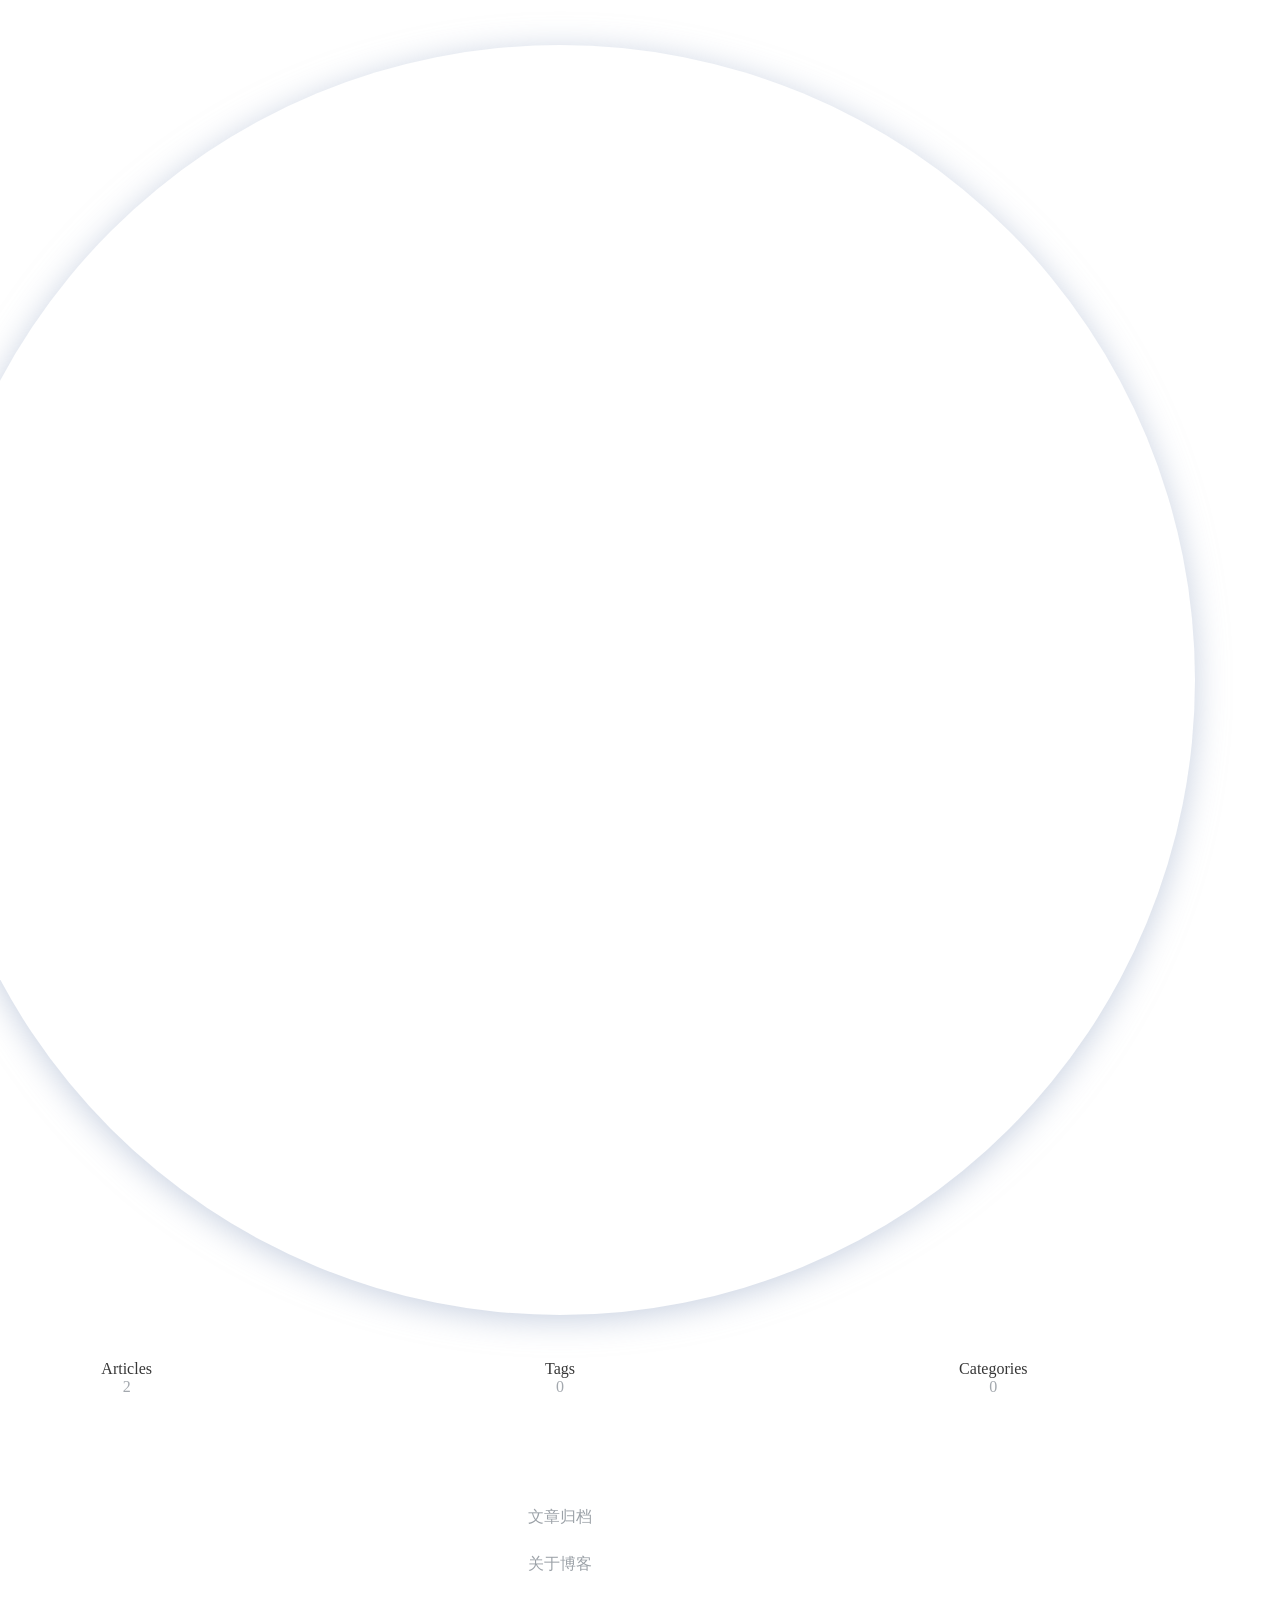
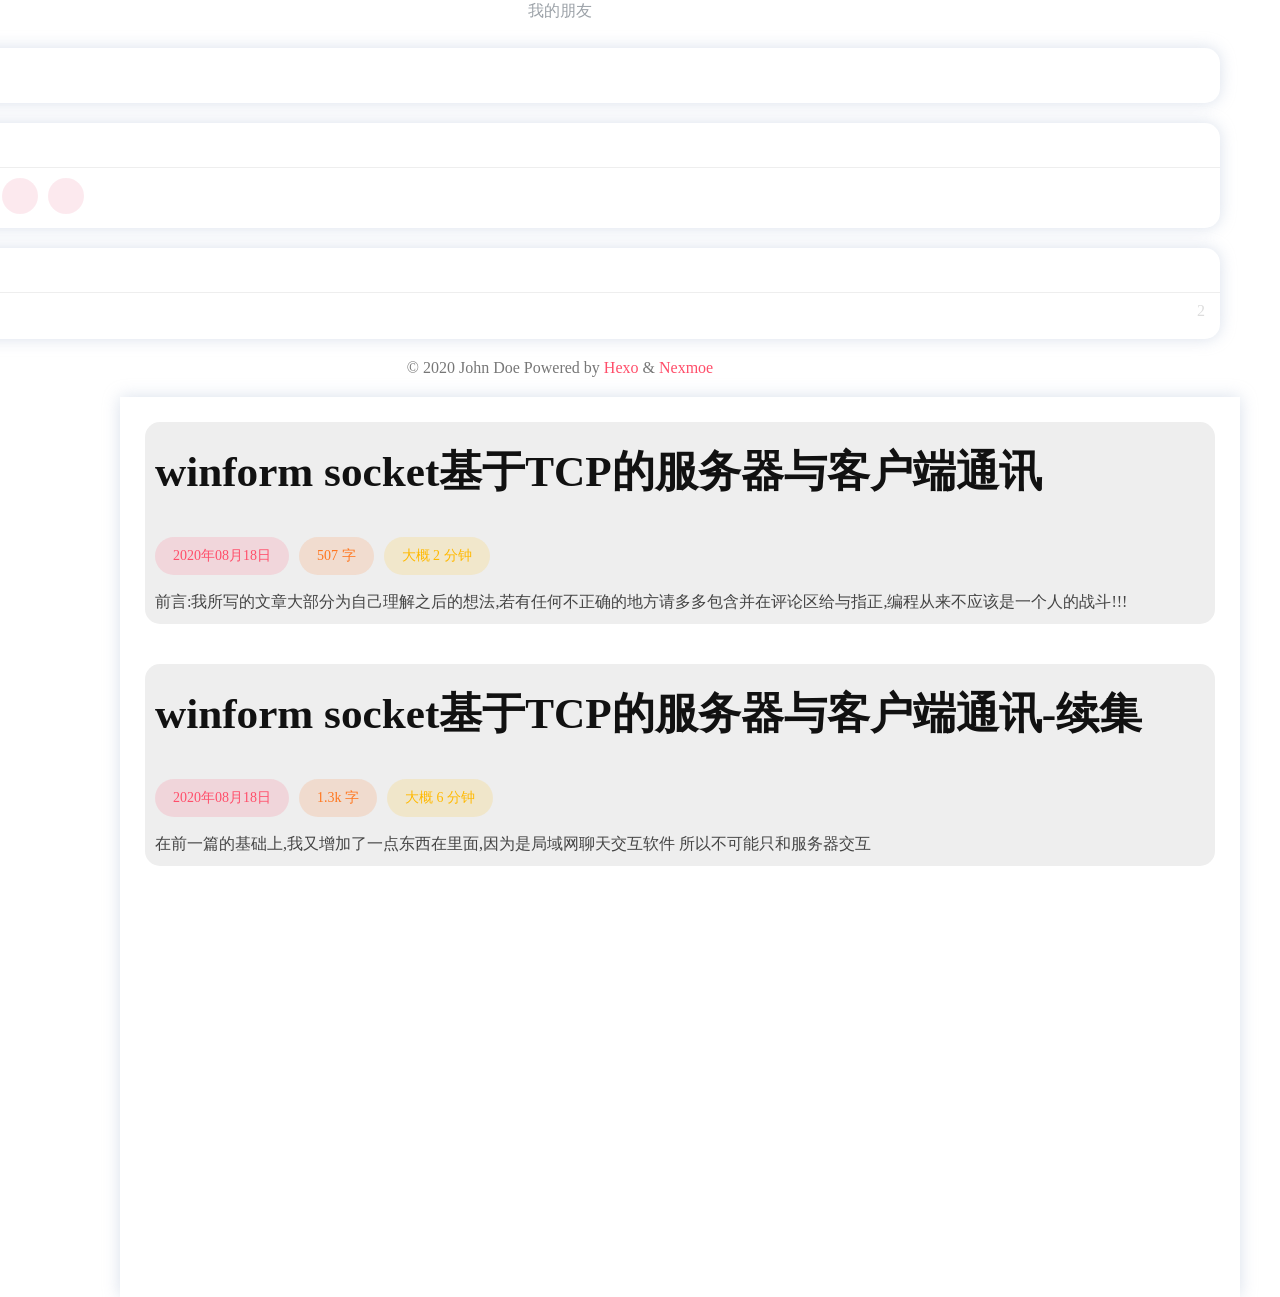
==== commit 8446e0a7: "Site updated: 2020-08-31 11:40:49" ====
--- a/index.html
+++ b/index.html
@@ -23,7 +23,7 @@
   
     <link rel="stylesheet" href="//at.alicdn.com/t/font_2013763_gtq49u46q4m.css">
   
-  <link rel="stylesheet" href="/css/style.css?v=1597817318221">
+  <link rel="stylesheet" href="/css/style.css?v=1598845201476">
 <meta name="generator" content="Hexo 5.0.2"></head>
 
 <body class="mdui-drawer-body-left">
@@ -143,14 +143,9 @@
     <div class="nexmoe-primary">
         <section class="nexmoe-posts">
     
-    <div class="nexmoe-post">
+    <div class="nexmoe-post index">
         <a href="/2020/08/18/winform%20socket%E5%9F%BA%E4%BA%8ETCP%E7%9A%84%E6%9C%8D%E5%8A%A1%E5%99%A8%E4%B8%8E%E5%AE%A2%E6%88%B7%E7%AB%AF%E9%80%9A%E8%AE%AF/">
-            
-                <div class="nexmoe-post-cover mdui-ripple" style="padding-bottom: 66.66666666666666%;"> 
-                    <img data-src="https://cdn.jsdelivr.net/gh/nexmoe/nexmoe.github.io@latest/images/cover/5c3aec85a4343.jpg" data-sizes="auto" alt="winform socket基于TCP的服务器与客户端通讯" class="lazyload">
-                    <h1>winform socket基于TCP的服务器与客户端通讯</h1>
-                </div>
-            
+            <h1 class="title">winform socket基于TCP的服务器与客户端通讯</h1>
         </a>
 
         <div class="nexmoe-post-meta nexmoe-rainbow">
@@ -166,14 +161,9 @@
         </article>
     </div>
     
-    <div class="nexmoe-post">
+    <div class="nexmoe-post index">
         <a href="/2020/08/18/winform%20socket%E5%9F%BA%E4%BA%8ETCP%E7%9A%84%E6%9C%8D%E5%8A%A1%E5%99%A8%E4%B8%8E%E5%AE%A2%E6%88%B7%E7%AB%AF%E9%80%9A%E8%AE%AF-%E7%BB%AD%E9%9B%86/">
-            
-                <div class="nexmoe-post-cover mdui-ripple" style="padding-bottom: 66.66666666666666%;"> 
-                    <img data-src="https://cdn.jsdelivr.net/gh/nexmoe/nexmoe.github.io@latest/images/cover/5c3aec85a4343.jpg" data-sizes="auto" alt="winform socket基于TCP的服务器与客户端通讯-续集" class="lazyload">
-                    <h1>winform socket基于TCP的服务器与客户端通讯-续集</h1>
-                </div>
-            
+            <h1 class="title">winform socket基于TCP的服务器与客户端通讯-续集</h1>
         </a>
 
         <div class="nexmoe-post-meta nexmoe-rainbow">
@@ -200,7 +190,7 @@
     <script src="https://cdn.jsdelivr.net/gh/xtaodada/xtaodada.github.io@0.0.2/copy.js"></script>
 
 
-<script src="/js/app.js?v=1597817318222"></script>
+<script src="/js/app.js?v=1598845201477"></script>
   
 
 
--- a/css/style.css
+++ b/css/style.css
@@ -280,6 +280,24 @@
 }
 #nexmoe-content .nexmoe-posts .nexmoe-post:last-child {
   margin-bottom: 25px;
+}
+#nexmoe-content .index {
+  width: 100%;
+  position: relative;
+  overflow: hidden;
+  border-radius: 15px;
+  min-height: 95px;
+  background-color: #eee;
+  padding: 10px;
+}
+#nexmoe-content .index .title {
+  color: #111;
+  font-size: 2.7em;
+  margin-top: 10px;
+  width: 100%;
+  box-sizing: border-box;
+  text-transform: none;
+  z-index: 1;
 }
 #nexmoe-content .nexmoe-post .nexmoe-post-cover {
   width: 100%;
